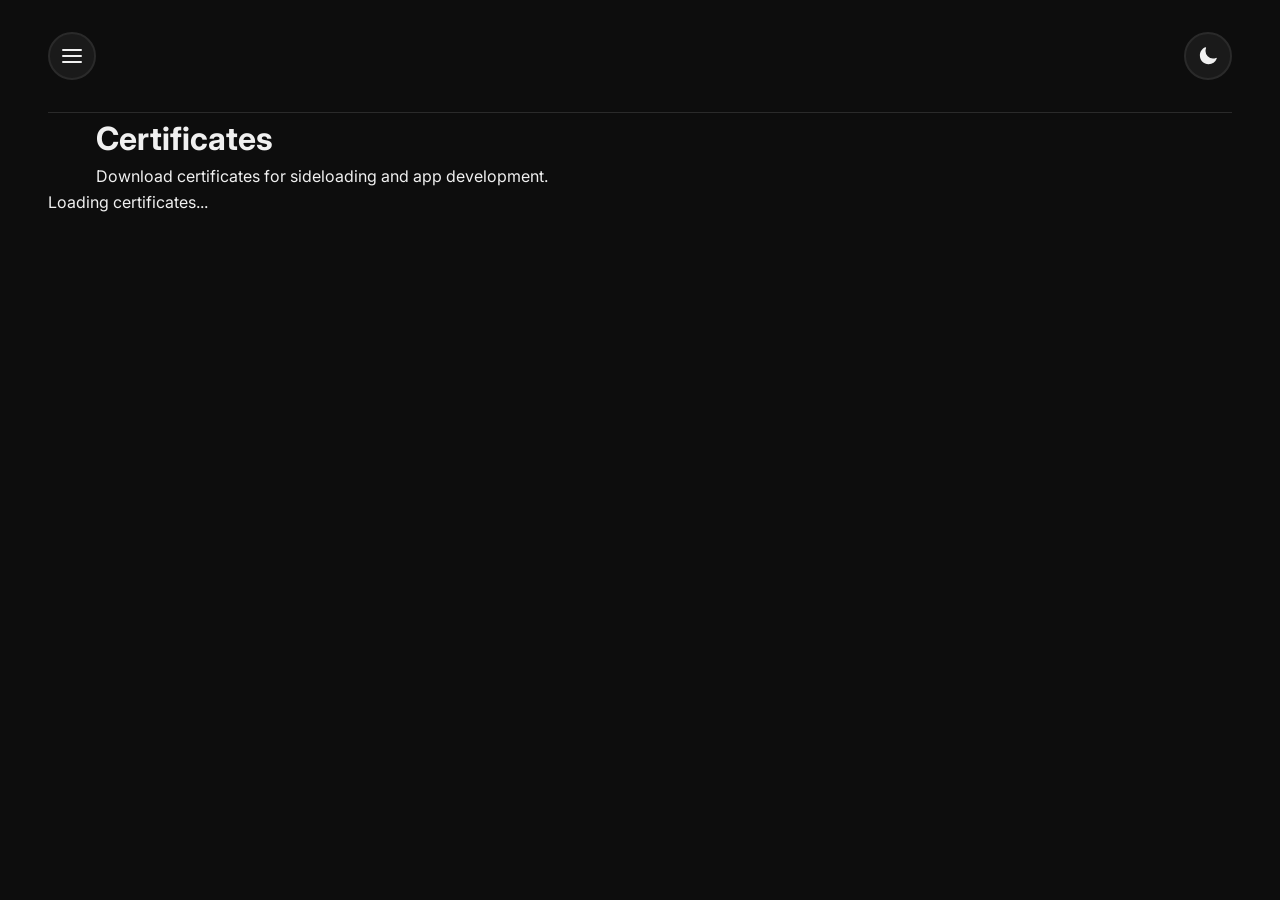
==== certs.html @ 65bc5893 "Create certs.html" ====
<!DOCTYPE html>
<html lang="en">
<head>
    <meta charset="UTF-8">
    <meta name="viewport" content="width=device-width, initial-scale=1.0">
    <meta property="og:site_name" content="SideLoading.org">
    <meta name="theme-color" content="#a68c41">
    <meta property="og:title" content="Certificates">
    <meta property="og:description" content="Download certificates for sideloading..." />
    <meta property="og:image" content="https://sideloadingdotorg.github.io/Site/images/logo.png">
    <meta property="og:image:width" content="1100">
    <meta property="og:image:height" content="1200">
    <meta property="og:image:type" content="image/png">
    <meta property="og:image:alt" content="Logo">
    <title>Certificates</title>
    <link rel="preconnect" href="https://fonts.googleapis.com">
    <link rel="preconnect" href="https://fonts.gstatic.com" crossorigin>
    <link href="https://fonts.googleapis.com/css2?family=Inter:wght@300;400;500;600;700&display=swap" rel="stylesheet">
    <link rel="stylesheet" href="css/general.css">
    <link rel="stylesheet" href="css/certs.css">
</head>
<body>
    <div class="container">
        <header class="header">
            <div class="header-left">
                <button class="hamburger-menu" id="hamburgerMenu" aria-label="Open navigation menu">
                    <div class="hamburger-line"></div>
                    <div class="hamburger-line"></div>
                    <div class="hamburger-line"></div>
                </button>
            </div>
            <div class="header-right">
                <button class="theme-toggle" id="themeToggle" aria-label="Toggle dark mode">
                    <svg class="sun-icon" viewBox="0 0 24 24"><path d="M12 2.25a.75.75 0 01.75.75v2.25a.75.75 0 01-1.5 0V3a.75.75 0 01.75-.75zM7.5 12a4.5 4.5 0 119 0 4.5 4.5 0 01-9 0zM18.894 6.166a.75.75 0 00-1.06-1.06l-1.591 1.59a.75.75 0 101.06 1.061l1.591-1.59zM21.75 12a.75.75 0 01-.75.75h-2.25a.75.75 0 010-1.5H21a.75.75 0 01.75.75zM17.834 18.894a.75.75 0 001.06-1.06l-1.59-1.591a.75.75 0 10-1.061 1.06l1.59 1.591zM12 18a.75.75 0 01.75.75V21a.75.75 0 01-1.5 0v-2.25A.75.75 0 0112 18zM7.758 17.303a.75.75 0 00-1.061-1.06l-1.591 1.59a.75.75 0 001.06 1.061l1.591-1.59zM6 12a.75.75 0 01-.75.75H3a.75.75 0 010-1.5h2.25A.75.75 0 016 12zM6.697 7.757a.75.75 0 001.06-1.06l-1.59-1.591a.75.75 0 00-1.061 1.06l1.59 1.591z"/></svg>
                    <svg class="moon-icon" style="display: none;" viewBox="0 0 24 24"><path d="M9.528 1.718a.75.75 0 01.162.819A8.97 8.97 0 009 6a9 9 0 009 9 8.97 8.97 0 003.463-.69.75.75 0 01.981.98 10.503 10.503 0 01-9.694 6.46c-5.799 0-10.5-4.701-10.5-10.5 0-4.368 2.667-8.112 6.46-9.694a.75.75 0 01.818.162z"/></svg>
                </button>
            </div>
        </header>

        <div class="sidebar" id="sidebar">
            <div class="sidebar-header">
                <h2 class="sidebar-title">Navigation</h2>
                <button class="sidebar-close" id="sidebarClose" aria-label="Close navigation"><svg viewBox="0 0 24 24"><path d="M6.225 4.811a1 1 0 00-1.414 1.414L10.586 12 4.81 17.775a1 1 0 101.414 1.414L12 13.414l5.775 5.775a1 1 0 001.414-1.414L13.414 12l5.775-5.775a1 1 0 00-1.414-1.414L12 10.586 6.225 4.81z"/></svg></button>
            </div>
            <div class="sidebar-content">
                <nav>
                    <ul class="sidebar-nav">
                        <li class="sidebar-nav-item"><a href="index.html" class="sidebar-nav-link">Home</a></li>
                        <li class="sidebar-nav-item"><a href="signer.html" class="sidebar-nav-link">Signer</a></li>
                        <li class="sidebar-nav-item"><a href="othersources.html" class="sidebar-nav-link">Other Sources</a></li>
                        <li class="sidebar-nav-item"><a href="downloads.html" class="sidebar-nav-link active">Downloads</a></li>
                    </ul>
                </nav>
            </div>
        </div>
        <div class="sidebar-overlay" id="sidebarOverlay"></div>

        <main class="main-content">
            <div class="container">
                <h1 class="page-title">Certificates</h1>
                <p class="page-description">Download certificates for sideloading and app development.</p>
            </div>

            <div class="certs-grid" id="certsGrid">
                <div class="loading-container">
                    <div class="loading-spinner"></div>
                    <p>Loading certificates...</p>
                </div>
            </div>
        </main>
    </div>
    <script src="js/general.js"></script>
    <script src="js/certs.js"></script>
</body>
</html>
---- css/general.css ----
:root {
    --primary-color: #FFFFFF;
    --primary-hover: #cccccc;
    --bg-primary: #0D0D0D;
    --bg-secondary: #1a1a1a;
    --text-primary: #f0f0f0;
    --text-secondary: #a0a0a0;
    --border-color: #2a2a2a;
    --shadow: 0 4px 10px rgba(0, 0, 0, 0.2);
    --sidebar-width: 300px;
    --blur-amount: 8px;
}

[data-theme="light"] {
    --primary-color: #0D0D0D;
    --primary-hover: #333333;
    --bg-primary: #ffffff;
    --bg-secondary: #f5f5f5;
    --text-primary: #1a1a1a;
    --text-secondary: #555555;
    --border-color: #e0e0e0;
    --shadow: 0 4px 6px -1px rgba(0, 0, 0, 0.1), 0 2px 4px -1px rgba(0, 0, 0, 0.06);
}

* {
    margin: 0;
    padding: 0;
    box-sizing: border-box;
}

body {
    font-family: 'Inter', -apple-system, BlinkMacSystemFont, 'Segoe UI', Roboto, sans-serif;
    background-color: var(--bg-primary);
    color: var(--text-primary);
    transition: background-color 0.3s ease, color 0.3s ease;
    line-height: 1.6;
    overflow-x: hidden;
}

.container {
    max-width: 1400px;
    margin: 0 auto;
    padding: 0 2rem;
}

.header {
    display: flex;
    justify-content: space-between;
    align-items: center;
    padding: 2rem 0;
    border-bottom: 1px solid var(--border-color);
    position: relative;
    z-index: 1000;
    transition: filter 0.3s ease, transform 0.3s ease;
}

.header-left,
.header-right {
    display: flex;
    align-items: center;
    gap: 1rem;
}

.logo-container {
    display: flex;
    align-items: center;
    justify-content: center;
    height: 40px;
}

.logo {
    height: 100%;
    width: auto;
    transition: filter 0.3s ease;
}

[data-theme="light"] .logo {
    filter: invert(1);
}

.theme-toggle {
    background: none;
    border: 2px solid var(--border-color);
    border-radius: 50%;
    width: 48px;
    height: 48px;
    cursor: pointer;
    display: flex;
    align-items: center;
    justify-content: center;
    transition: all 0.3s ease;
    background-color: var(--bg-secondary);
}

.theme-toggle:hover {
    border-color: var(--primary-color);
    transform: scale(1.05);
}

.theme-toggle svg {
    width: 20px;
    height: 20px;
    fill: var(--text-primary);
    transition: transform 0.3s ease;
}

.theme-toggle:hover svg {
    transform: rotate(180deg);
}

.hamburger-menu {
    background: none;
    border: 2px solid var(--border-color);
    border-radius: 50%;
    width: 48px;
    height: 48px;
    cursor: pointer;
    display: flex;
    flex-direction: column;
    align-items: center;
    justify-content: center;
    transition: all 0.3s ease;
    background-color: var(--bg-secondary);
    gap: 4px;
    position: relative;
    z-index: 1001;
}

.hamburger-menu:hover {
    border-color: var(--primary-color);
    transform: scale(1.05);
}

.hamburger-menu.active {
    border-color: var(--primary-color);
}

.hamburger-line {
    width: 20px;
    height: 2px;
    background-color: var(--text-primary);
    border-radius: 1px;
    transition: all 0.3s ease;
}

.hamburger-menu.active .hamburger-line:nth-child(1) {
    transform: translateY(6px) rotate(45deg);
}

.hamburger-menu.active .hamburger-line:nth-child(2) {
    opacity: 0;
}

.hamburger-menu.active .hamburger-line:nth-child(3) {
    transform: translateY(-6px) rotate(-45deg);
}

.sidebar {
    position: fixed;
    top: 0;
    left: -100%;
    width: var(--sidebar-width);
    height: 100vh;
    background-color: var(--bg-primary);
    border-right: 1px solid var(--border-color);
    z-index: 3000;
    transition: left 0.3s ease;
    overflow-y: auto;
    box-shadow: 4px 0 20px rgba(0, 0, 0, 0.1);
}

.sidebar.active {
    left: 0;
}

.sidebar-header {
    padding: 2rem;
    border-bottom: 1px solid var(--border-color);
    display: flex;
    justify-content: space-between;
    align-items: center;
}

.sidebar-title {
    font-size: 1.5rem;
    font-weight: 600;
    color: var(--text-primary);
}

.sidebar-close {
    background: none;
    border: none;
    cursor: pointer;
    padding: 8px;
    border-radius: 8px;
    transition: background-color 0.3s ease;
}

.sidebar-close:hover {
    background-color: var(--bg-secondary);
}

.sidebar-close svg {
    width: 20px;
    height: 20px;
    fill: var(--text-primary);
}

.sidebar-content {
    padding: 2rem;
}

.sidebar-nav {
    list-style: none;
    margin-bottom: 2rem;
}

.sidebar-nav-item {
    margin-bottom: 0.5rem;
}

.sidebar-nav-link {
    display: block;
    padding: 1rem;
    color: var(--text-primary);
    text-decoration: none;
    border-radius: 12px;
    transition: all 0.3s ease;
    font-weight: 500;
}

.sidebar-nav-link:hover {
    background-color: var(--bg-secondary);
    color: var(--primary-color);
}

.sidebar-nav-link.active {
    background-color: var(--primary-color);
    color: var(--bg-primary);
}

.sidebar-overlay {
    position: fixed;
    top: 0;
    left: 0;
    width: 100%;
    height: 100%;
    background-color: rgba(0, 0, 0, 0.5);
    z-index: 2500;
    opacity: 0;
    visibility: hidden;
    transition: all 0.3s ease;
}

.sidebar-overlay.active {
    opacity: 1;
    visibility: visible;
}

.header.blurred,
.main-content.blurred {
    filter: blur(var(--blur-amount));
    transform: scale(0.98);
    pointer-events: none;
    user-select: none;
}

@media (max-width: 768px) {
    .container {
        padding: 0 1rem;
    }
    
    .header {
        padding: 1rem 0;
    }
    
    :root {
        --sidebar-width: 280px;
    }
}

@media (min-width: 1200px) {
    .container {
        padding: 0 3rem;
    }
}
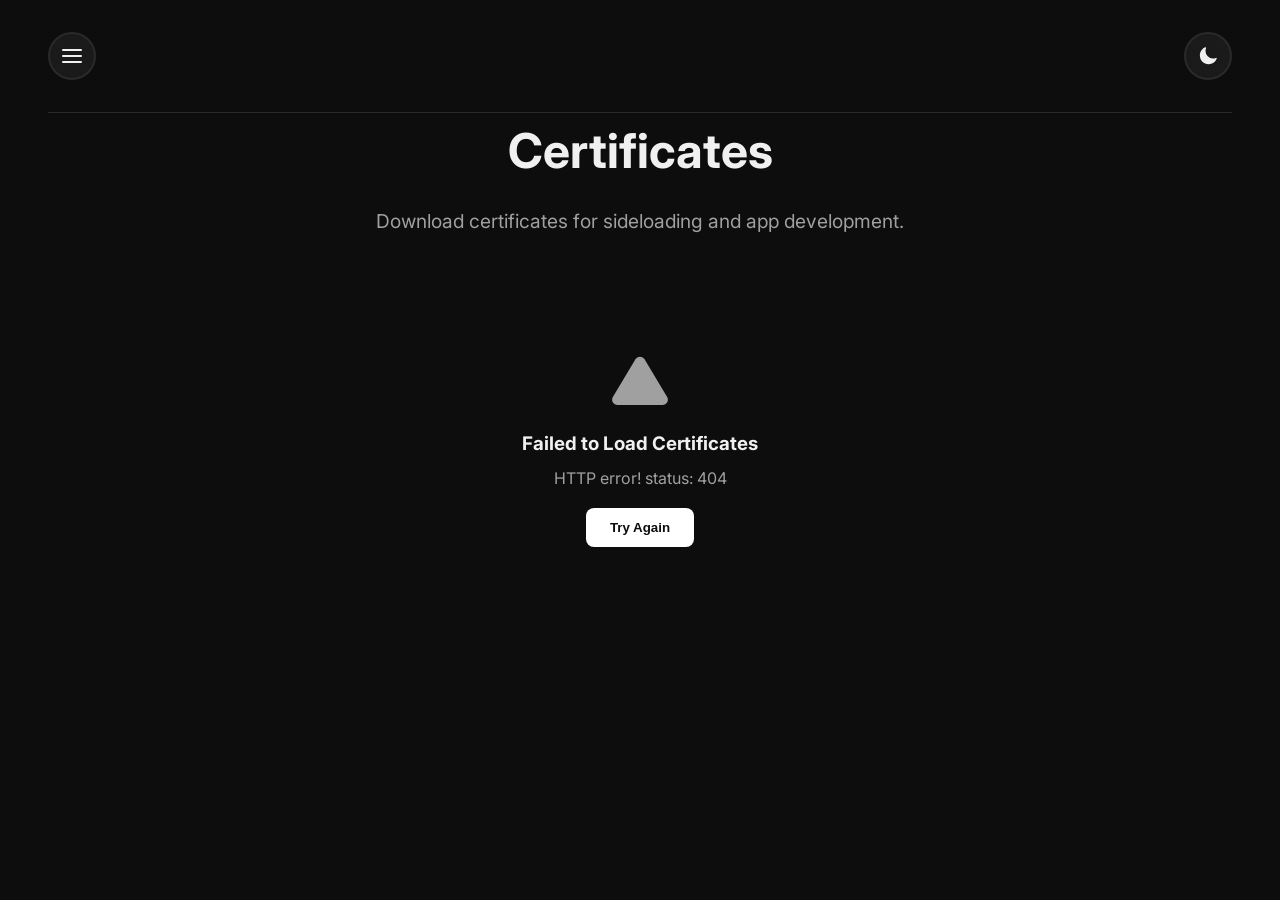
==== commit 912ecb77: "Update certs.html" ====
--- a/certs.html
+++ b/certs.html
@@ -47,7 +47,6 @@
                     <ul class="sidebar-nav">
                         <li class="sidebar-nav-item"><a href="index.html" class="sidebar-nav-link">Home</a></li>
                         <li class="sidebar-nav-item"><a href="signer.html" class="sidebar-nav-link">Signer</a></li>
-                        <li class="sidebar-nav-item"><a href="othersources.html" class="sidebar-nav-link">Other Sources</a></li>
                         <li class="sidebar-nav-item"><a href="downloads.html" class="sidebar-nav-link active">Downloads</a></li>
                     </ul>
                 </nav>
--- a/css/certs.css
+++ b/css/certs.css
@@ -0,0 +1,369 @@
+.page-title {
+    font-size: 2.5rem;
+    font-weight: 700;
+    color: var(--text-primary);
+    margin-bottom: 1rem;
+    text-align: center;
+}
+
+.page-description {
+    font-size: 1.1rem;
+    color: var(--text-secondary);
+    text-align: center;
+    margin-bottom: 3rem;
+    max-width: 600px;
+    margin-left: auto;
+    margin-right: auto;
+}
+
+.certs-grid {
+    display: grid;
+    grid-template-columns: repeat(auto-fill, minmax(350px, 1fr));
+    gap: 2rem;
+    max-width: 1400px;
+    margin: 0 auto;
+}
+
+.cert-container {
+    background: var(--bg-secondary);
+    border: 1px solid var(--border-color);
+    border-radius: 16px;
+    padding: 2rem;
+    transition: all 0.3s ease;
+    box-shadow: var(--shadow);
+    cursor: pointer;
+    position: relative;
+    overflow: hidden;
+}
+
+.cert-container:hover {
+    transform: translateY(-4px);
+    box-shadow: 0 12px 32px rgba(0, 0, 0, 0.2);
+    border-color: var(--primary-color);
+}
+
+.cert-container::before {
+    content: '';
+    position: absolute;
+    top: 0;
+    left: 0;
+    right: 0;
+    height: 4px;
+    background: linear-gradient(90deg, var(--primary-color), var(--primary-hover));
+    transform: scaleX(0);
+    transition: transform 0.3s ease;
+}
+
+.cert-container:hover::before {
+    transform: scaleX(1);
+}
+
+.cert-header {
+    display: flex;
+    align-items: center;
+    gap: 1rem;
+    margin-bottom: 1.5rem;
+}
+
+.cert-icon {
+    width: 60px;
+    height: 60px;
+    background: var(--primary-color);
+    border-radius: 12px;
+    display: flex;
+    align-items: center;
+    justify-content: center;
+    flex-shrink: 0;
+    overflow: hidden;
+}
+
+.cert-icon img {
+    width: 40px;
+    height: 40px;
+    object-fit: cover;
+    border-radius: 8px;
+}
+
+.cert-icon svg {
+    width: 32px;
+    height: 32px;
+    fill: var(--bg-primary);
+}
+
+.cert-info {
+    flex: 1;
+}
+
+.cert-name {
+    font-size: 1.25rem;
+    font-weight: 600;
+    color: var(--text-primary);
+    margin: 0 0 0.5rem 0;
+    line-height: 1.3;
+}
+
+.cert-description {
+    font-size: 0.9rem;
+    color: var(--text-secondary);
+    margin: 0;
+    line-height: 1.4;
+}
+
+.cert-details {
+    display: flex;
+    gap: 1rem;
+    margin-bottom: 1.5rem;
+    flex-wrap: wrap;
+}
+
+.cert-detail {
+    display: flex;
+    align-items: center;
+    gap: 0.5rem;
+    font-size: 0.85rem;
+    color: var(--text-secondary);
+}
+
+.cert-detail svg {
+    width: 16px;
+    height: 16px;
+    fill: currentColor;
+}
+
+.cert-type {
+    background: var(--primary-color);
+    color: var(--bg-primary);
+    padding: 0.25rem 0.75rem;
+    border-radius: 20px;
+    font-size: 0.75rem;
+    font-weight: 600;
+    text-transform: uppercase;
+    letter-spacing: 0.5px;
+}
+
+.cert-validity {
+    background: var(--bg-primary);
+    color: var(--text-primary);
+    padding: 0.25rem 0.75rem;
+    border-radius: 20px;
+    font-size: 0.75rem;
+    font-weight: 500;
+    border: 1px solid var(--border-color);
+}
+
+.cert-download-btn {
+    width: 100%;
+    display: flex;
+    align-items: center;
+    justify-content: center;
+    gap: 0.5rem;
+    padding: 1rem;
+    background: var(--primary-color);
+    color: var(--bg-primary);
+    border: none;
+    border-radius: 12px;
+    font-weight: 600;
+    font-size: 0.95rem;
+    cursor: pointer;
+    transition: all 0.3s ease;
+    text-decoration: none;
+}
+
+.cert-download-btn:hover {
+    background: var(--primary-hover);
+    transform: translateY(-1px);
+    box-shadow: 0 4px 12px rgba(0, 0, 0, 0.2);
+}
+
+.cert-download-btn svg {
+    width: 18px;
+    height: 18px;
+    stroke: currentColor;
+    stroke-width: 2;
+    fill: none;
+}
+
+.loading-container {
+    display: flex;
+    flex-direction: column;
+    align-items: center;
+    justify-content: center;
+    padding: 4rem 2rem;
+    grid-column: 1 / -1;
+}
+
+.loading-spinner {
+    width: 40px;
+    height: 40px;
+    border: 3px solid var(--border-color);
+    border-top: 3px solid var(--primary-color);
+    border-radius: 50%;
+    animation: spin 1s linear infinite;
+    margin-bottom: 1rem;
+}
+
+.loading-container p {
+    color: var(--text-secondary);
+    font-size: 1rem;
+}
+
+@keyframes spin {
+    0% { transform: rotate(0deg); }
+    100% { transform: rotate(360deg); }
+}
+
+.error-container {
+    display: flex;
+    flex-direction: column;
+    align-items: center;
+    justify-content: center;
+    padding: 4rem 2rem;
+    grid-column: 1 / -1;
+    text-align: center;
+}
+
+.error-container svg {
+    width: 64px;
+    height: 64px;
+    fill: var(--text-secondary);
+    margin-bottom: 1rem;
+}
+
+.error-container h3 {
+    color: var(--text-primary);
+    margin-bottom: 0.5rem;
+}
+
+.error-container p {
+    color: var(--text-secondary);
+    margin-bottom: 1rem;
+}
+
+.retry-btn {
+    background: var(--primary-color);
+    color: var(--bg-primary);
+    border: none;
+    padding: 0.75rem 1.5rem;
+    border-radius: 8px;
+    font-weight: 600;
+    cursor: pointer;
+    transition: all 0.3s ease;
+}
+
+.retry-btn:hover {
+    background: var(--primary-hover);
+}
+
+@media (min-width: 1200px) {
+    .certs-grid {
+        grid-template-columns: repeat(auto-fill, minmax(400px, 1fr));
+        gap: 2.5rem;
+    }
+    
+    .page-title {
+        font-size: 3rem;
+    }
+    
+    .page-description {
+        font-size: 1.2rem;
+    }
+}
+
+@media (min-width: 768px) and (max-width: 1199px) {
+    .certs-grid {
+        grid-template-columns: repeat(auto-fill, minmax(320px, 1fr));
+        gap: 2rem;
+    }
+    
+    .page-title {
+        font-size: 2.75rem;
+    }
+}
+
+@media (max-width: 767px) {
+    .certs-grid {
+        grid-template-columns: 1fr;
+        gap: 1.5rem;
+        padding: 0 1rem;
+    }
+    
+    .cert-container {
+        padding: 1.5rem;
+        border-radius: 12px;
+    }
+    
+    .cert-header {
+        flex-direction: column;
+        text-align: center;
+        gap: 1rem;
+    }
+    
+    .cert-icon {
+        width: 50px;
+        height: 50px;
+    }
+    
+    .cert-icon img,
+    .cert-icon svg {
+        width: 28px;
+        height: 28px;
+    }
+    
+    .cert-name {
+        font-size: 1.1rem;
+    }
+    
+    .cert-details {
+        justify-content: center;
+    }
+    
+    .page-title {
+        font-size: 2rem;
+    }
+    
+    .page-description {
+        font-size: 1rem;
+        margin-bottom: 2rem;
+    }
+}
+
+@media (max-width: 480px) {
+    .cert-container {
+        padding: 1.25rem;
+    }
+    
+    .cert-download-btn {
+        padding: 0.875rem;
+        font-size: 0.9rem;
+    }
+    
+    .page-title {
+        font-size: 1.75rem;
+    }
+}
+
+[data-theme="dark"] .cert-container {
+    background: var(--bg-secondary);
+    border-color: var(--border-color);
+}
+
+[data-theme="light"] .cert-container {
+    background: var(--bg-secondary);
+    border-color: var(--border-color);
+    box-shadow: 0 2px 8px rgba(0, 0, 0, 0.05);
+}
+
+.cert-container:focus,
+.cert-download-btn:focus {
+    outline: 2px solid var(--primary-color);
+    outline-offset: 2px;
+}
+
+.cert-download-btn.loading {
+    opacity: 0.7;
+    pointer-events: none;
+}
+
+.cert-download-btn.loading svg {
+    animation: spin 1s linear infinite;
+} 
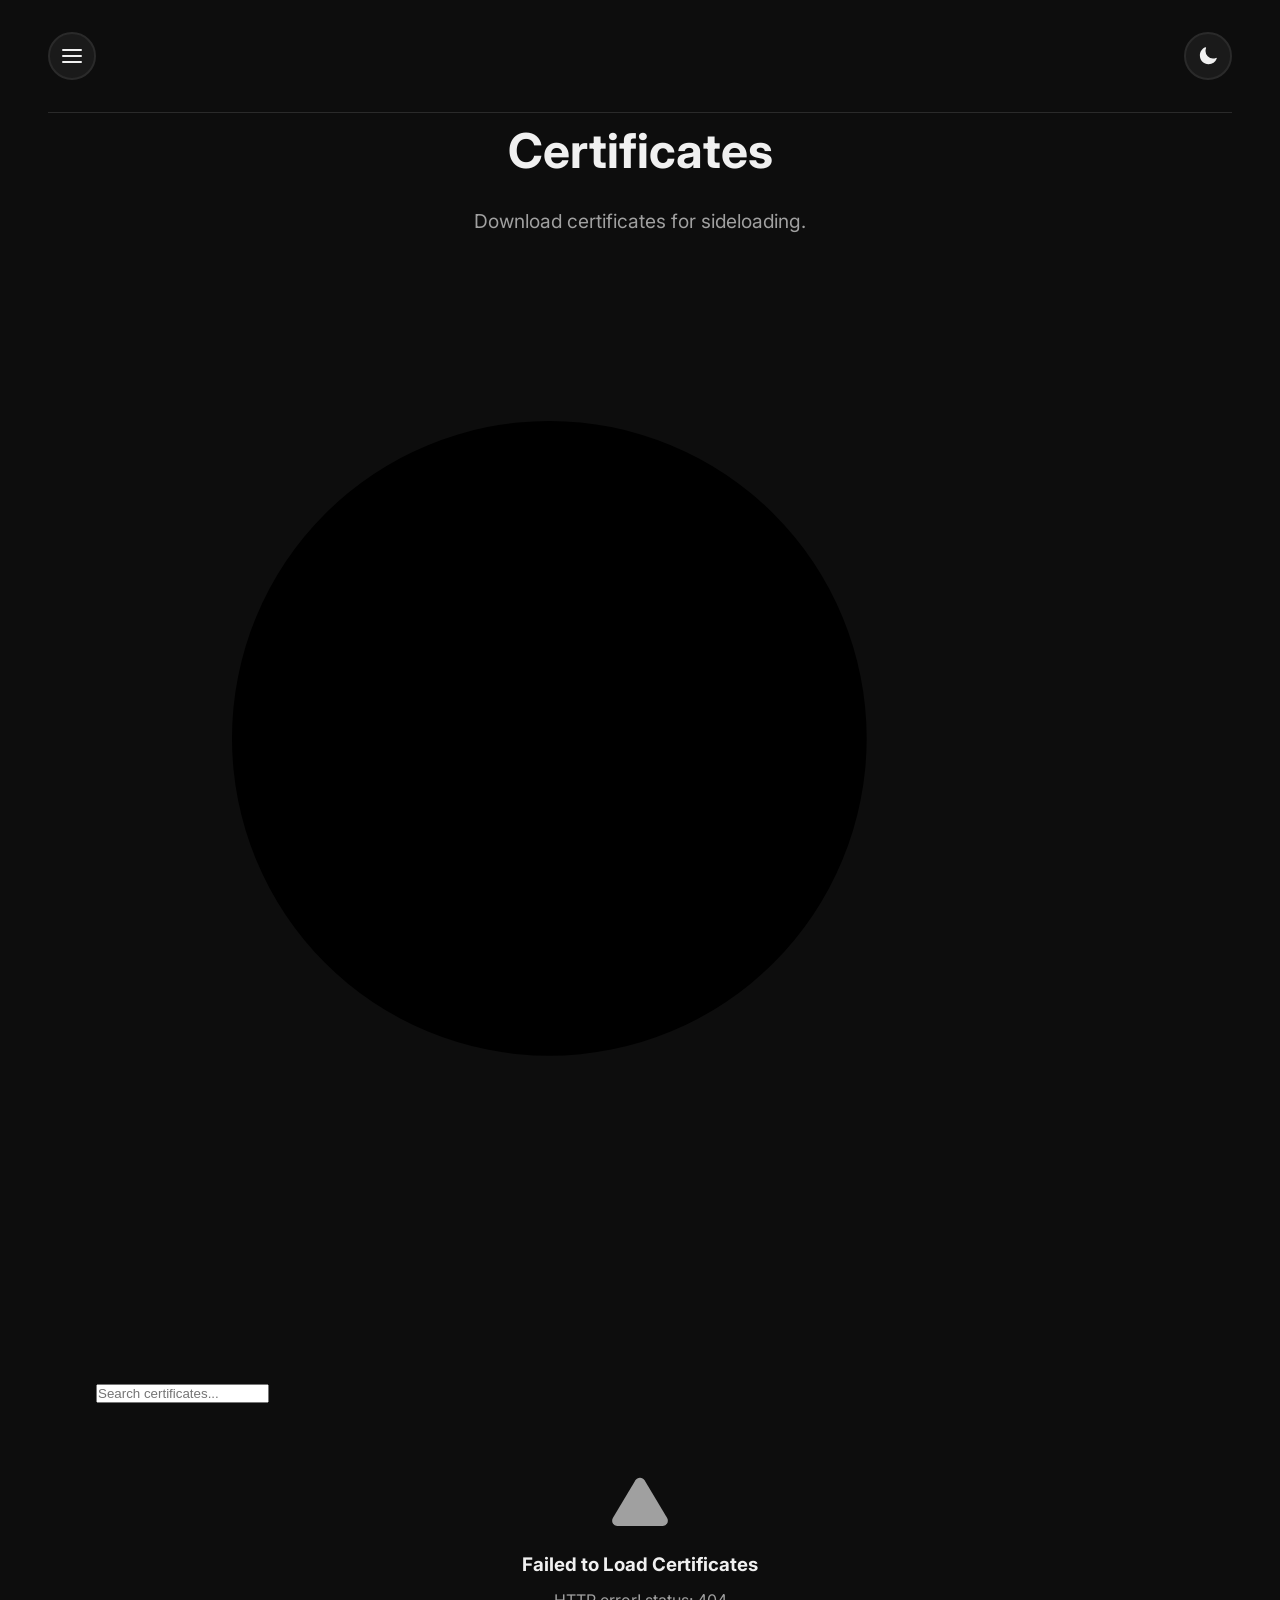
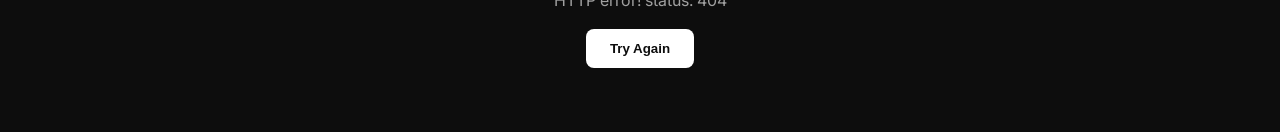
==== commit 6e3c4ace: "Update certs.html" ====
--- a/certs.html
+++ b/certs.html
@@ -47,6 +47,7 @@
                     <ul class="sidebar-nav">
                         <li class="sidebar-nav-item"><a href="index.html" class="sidebar-nav-link">Home</a></li>
                         <li class="sidebar-nav-item"><a href="signer.html" class="sidebar-nav-link">Signer</a></li>
+                        <li class="sidebar-nav-item"><a href="othersources.html" class="sidebar-nav-link">Other Sources</a></li>
                         <li class="sidebar-nav-item"><a href="downloads.html" class="sidebar-nav-link active">Downloads</a></li>
                     </ul>
                 </nav>
@@ -57,7 +58,24 @@
         <main class="main-content">
             <div class="container">
                 <h1 class="page-title">Certificates</h1>
-                <p class="page-description">Download certificates for sideloading and app development.</p>
+                <p class="page-description">Download certificates for sideloading.</p>
+                
+                <div class="search-container">
+                    <div class="search-wrapper">
+                        <svg class="search-icon" viewBox="0 0 24 24">
+                            <path d="M21 21l-6-6m2-5a7 7 0 11-14 0 7 7 0 0114 0z"/>
+                        </svg>
+                        <input type="text" id="searchInput" class="search-input" placeholder="Search certificates..." aria-label="Search certificates">
+                        <button id="clearSearch" class="clear-search-btn" aria-label="Clear search" style="display: none;">
+                            <svg viewBox="0 0 24 24">
+                                <path d="M6.225 4.811a1 1 0 00-1.414 1.414L10.586 12 4.81 17.775a1 1 0 101.414 1.414L12 13.414l5.775 5.775a1 1 0 001.414-1.414L13.414 12l5.775-5.775a1 1 0 00-1.414-1.414L12 10.586 6.225 4.81z"/>
+                            </svg>
+                        </button>
+                    </div>
+                    <div class="search-results-info" id="searchResultsInfo" style="display: none;">
+                        <span id="resultsCount">0</span> certificates found
+                    </div>
+                </div>
             </div>
 
             <div class="certs-grid" id="certsGrid">
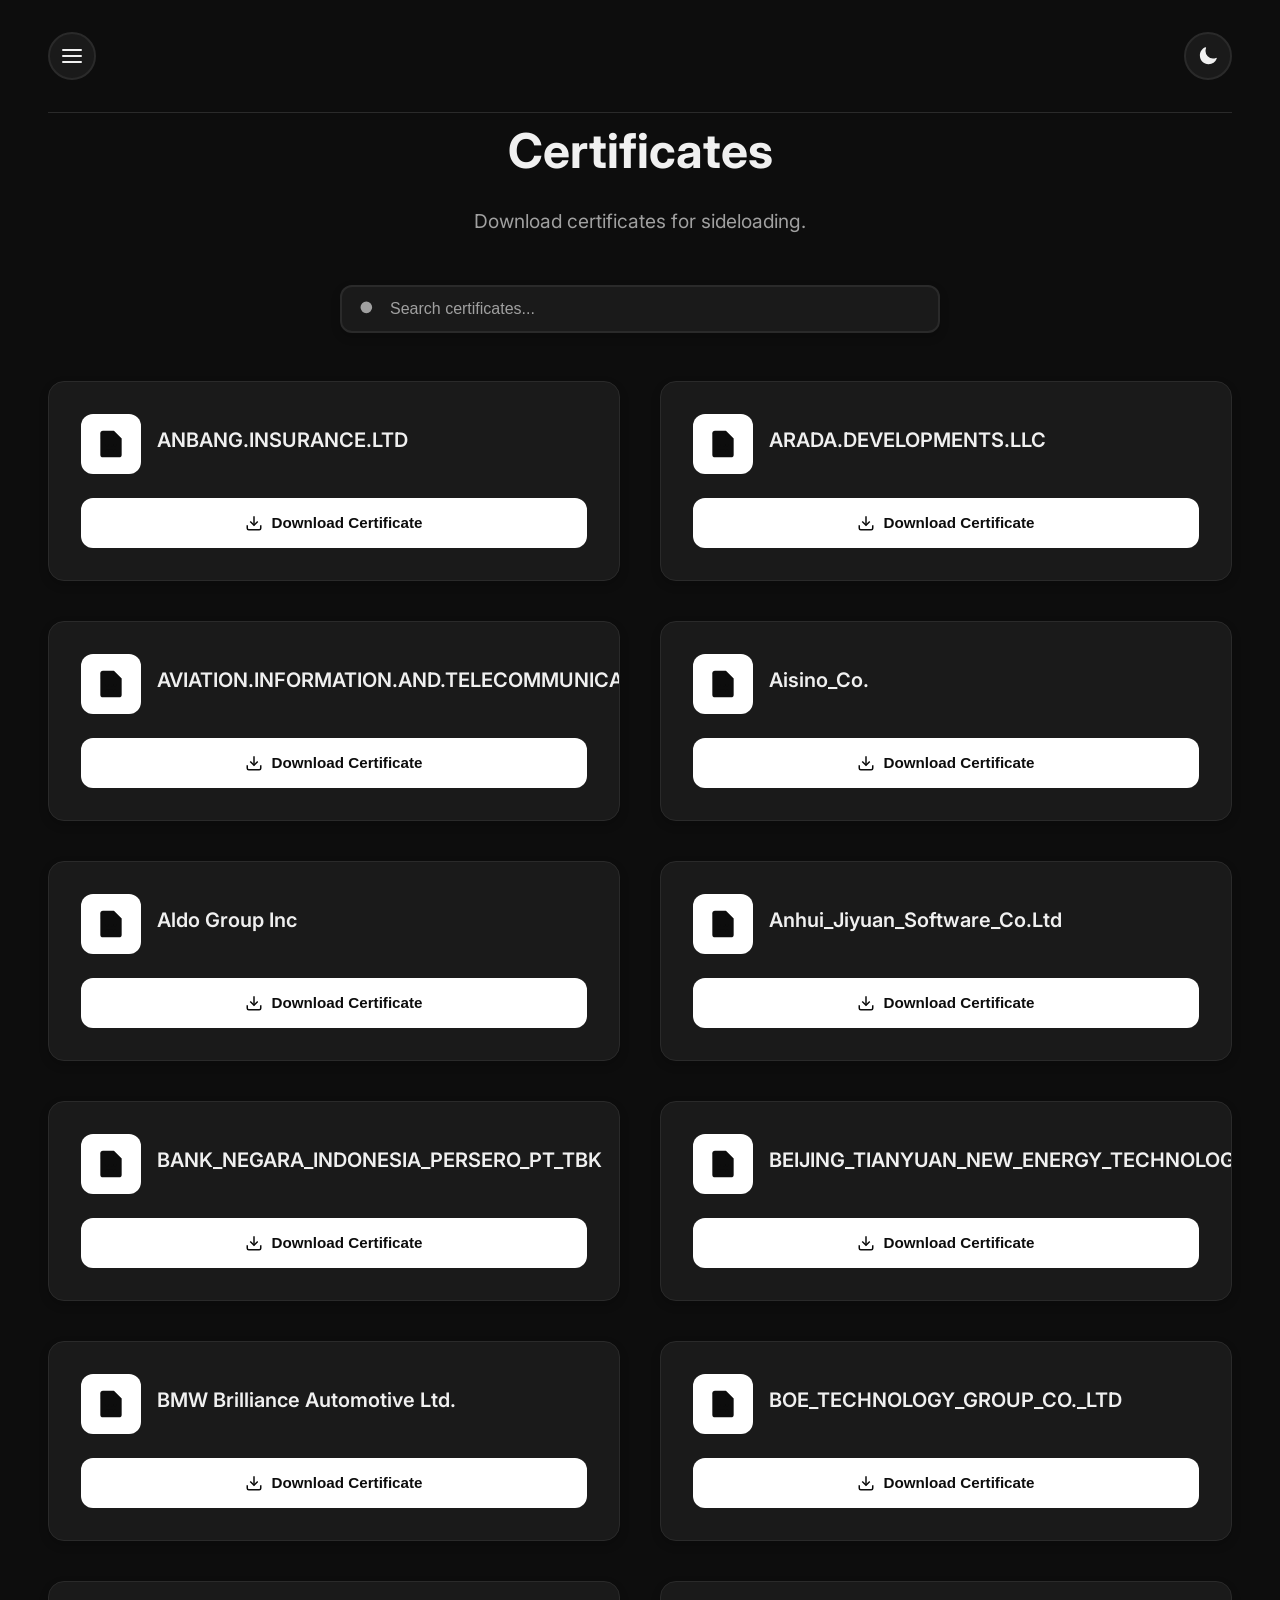
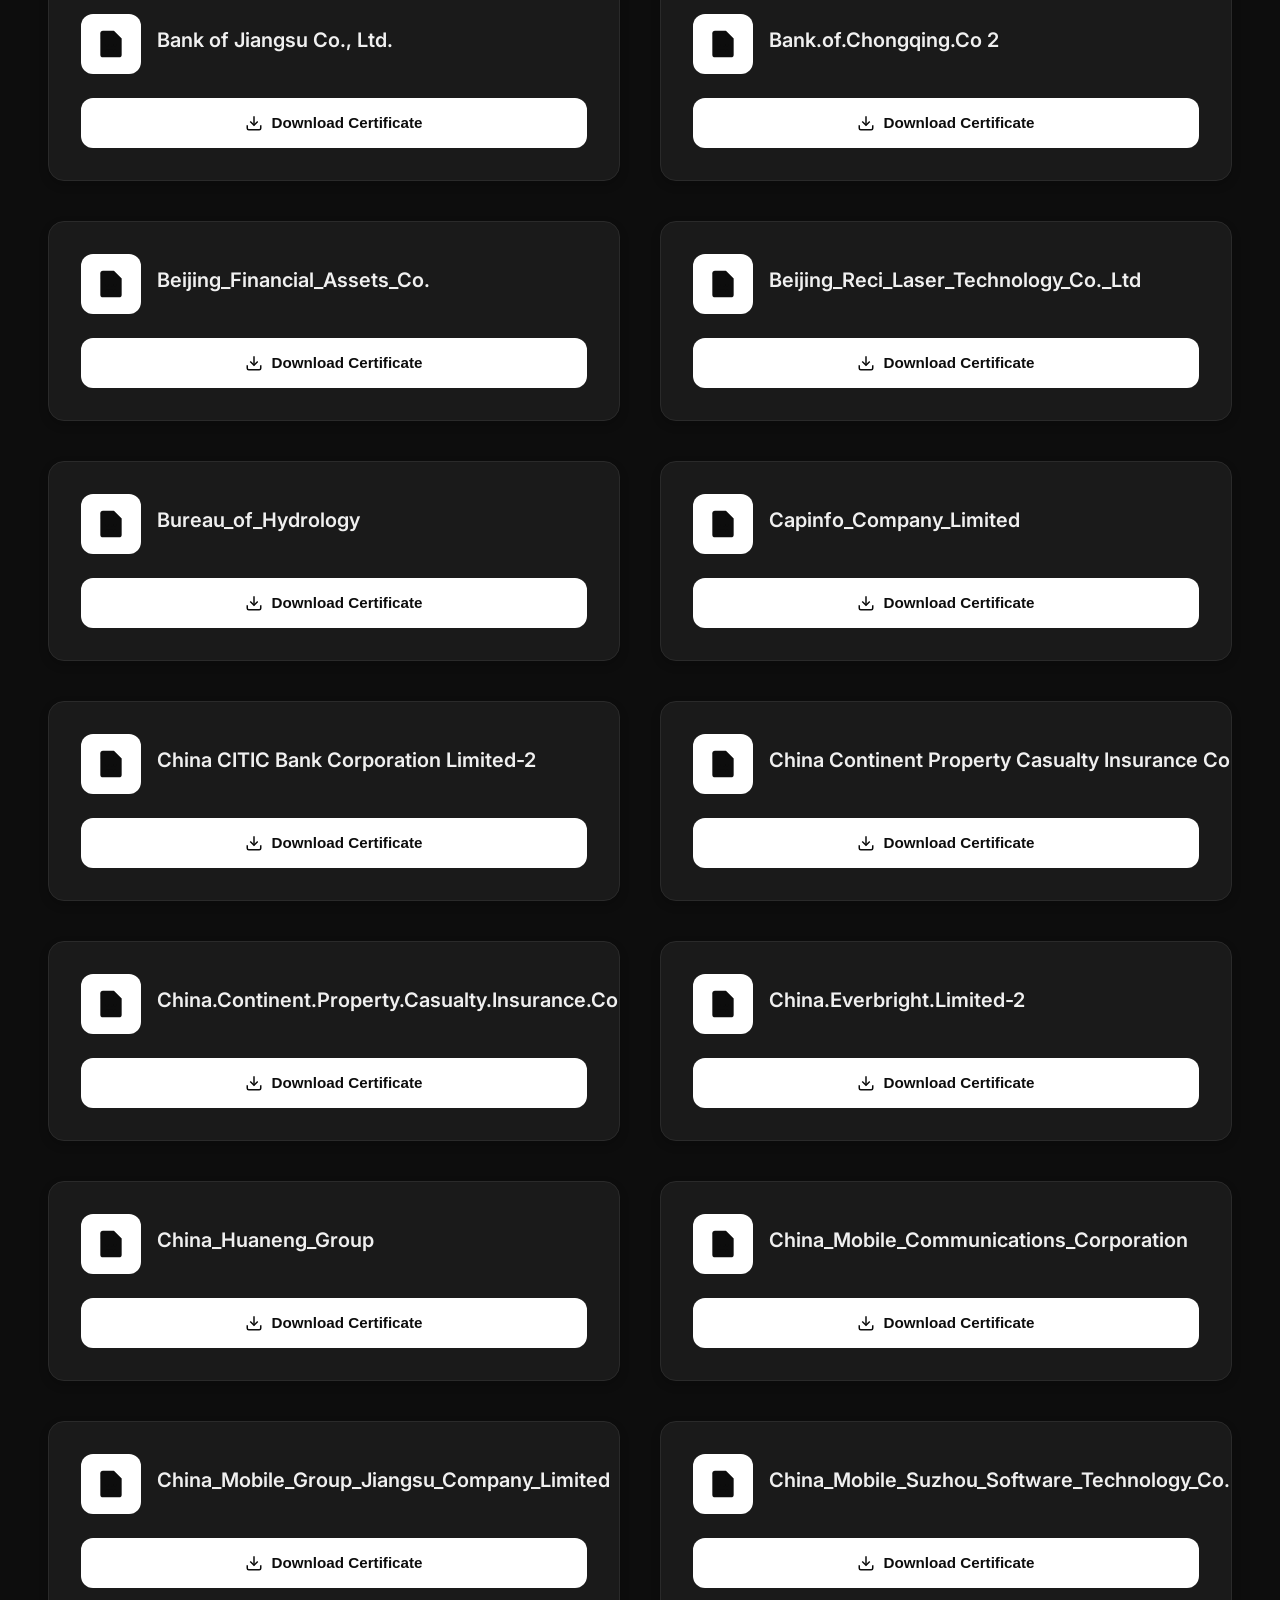
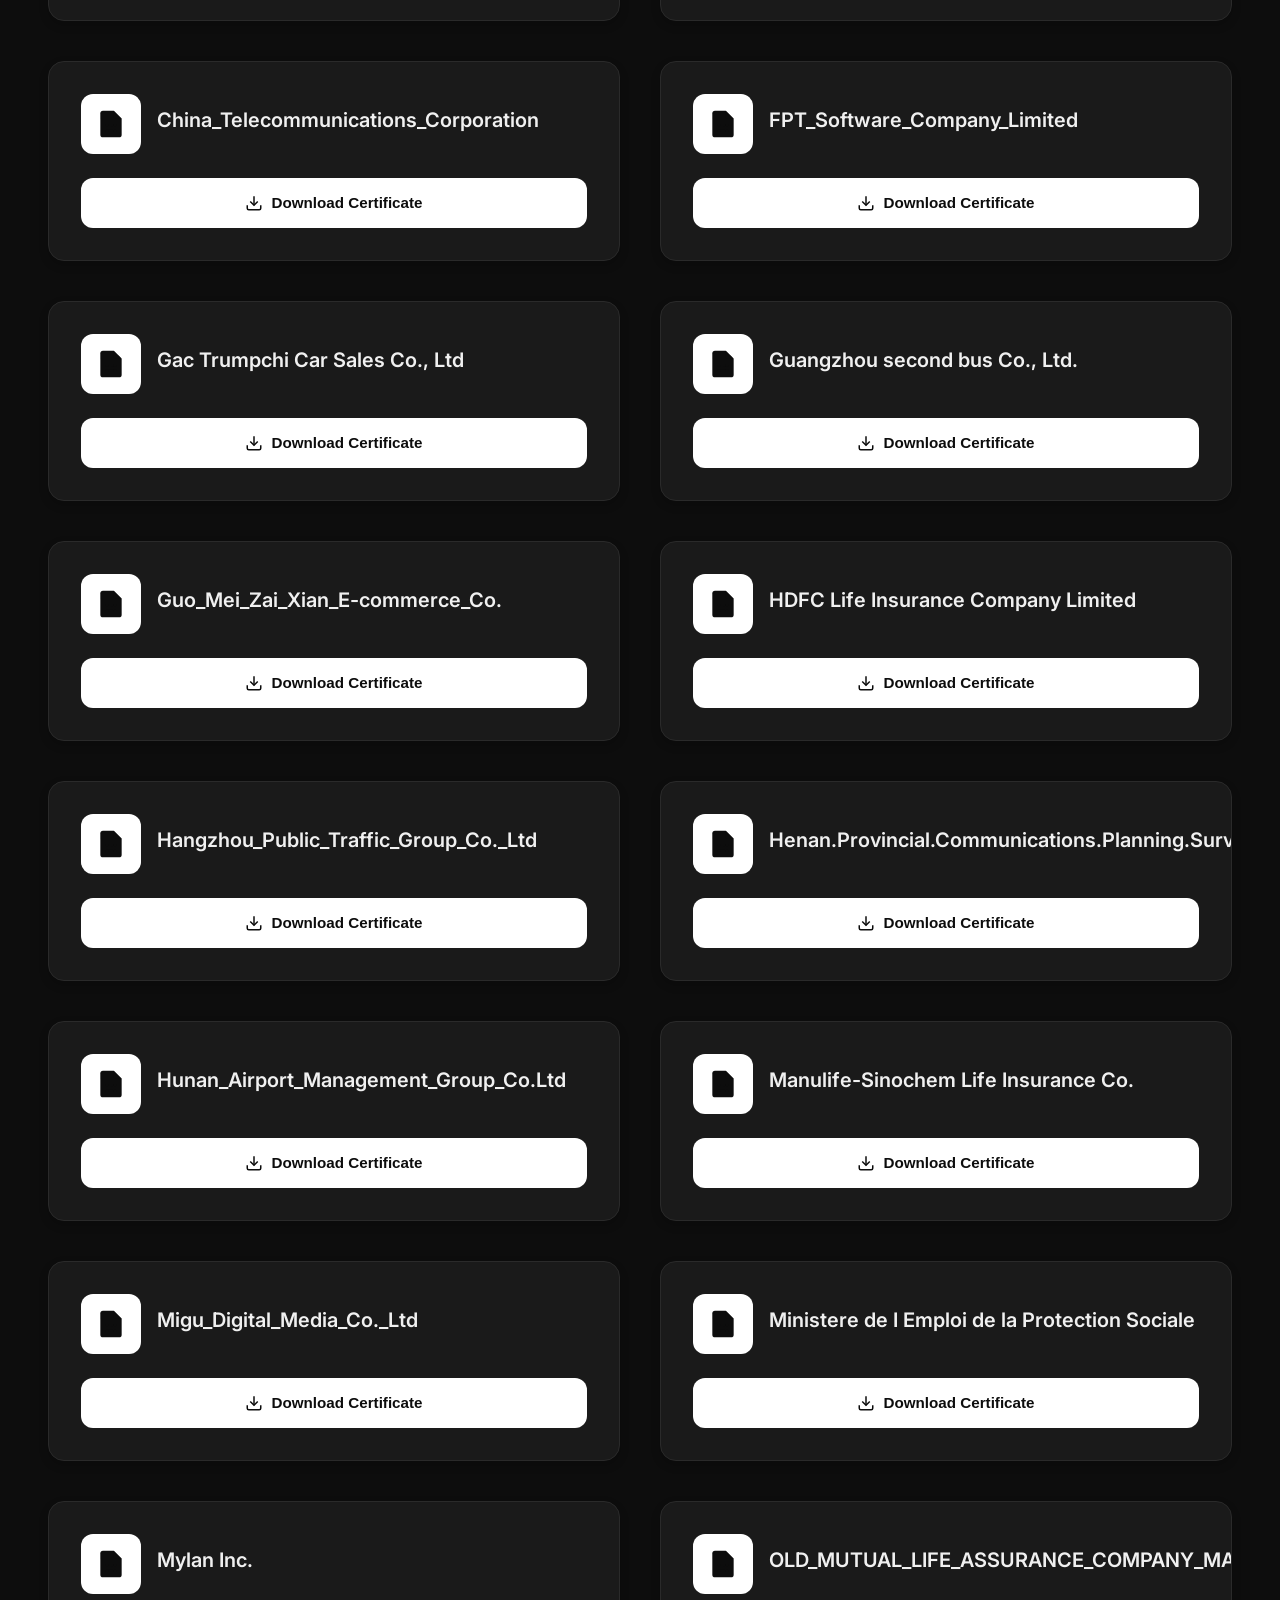
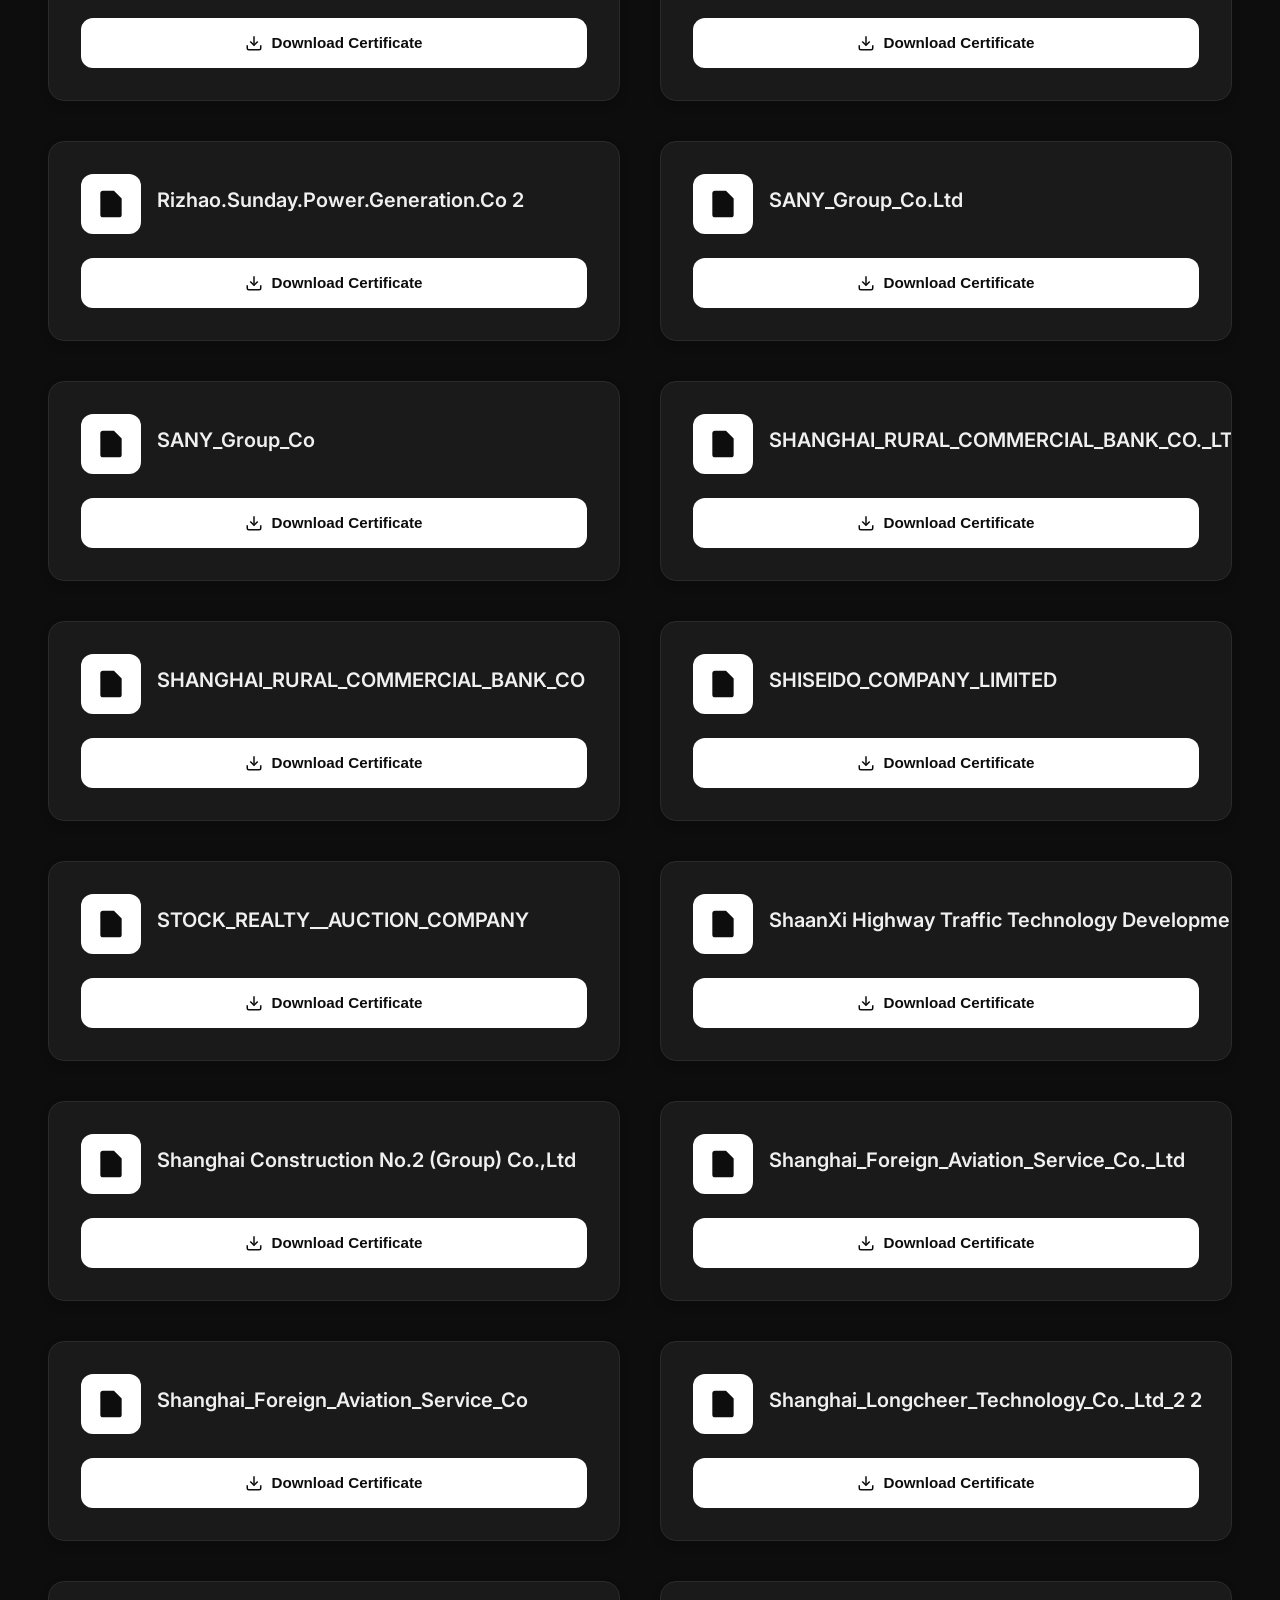
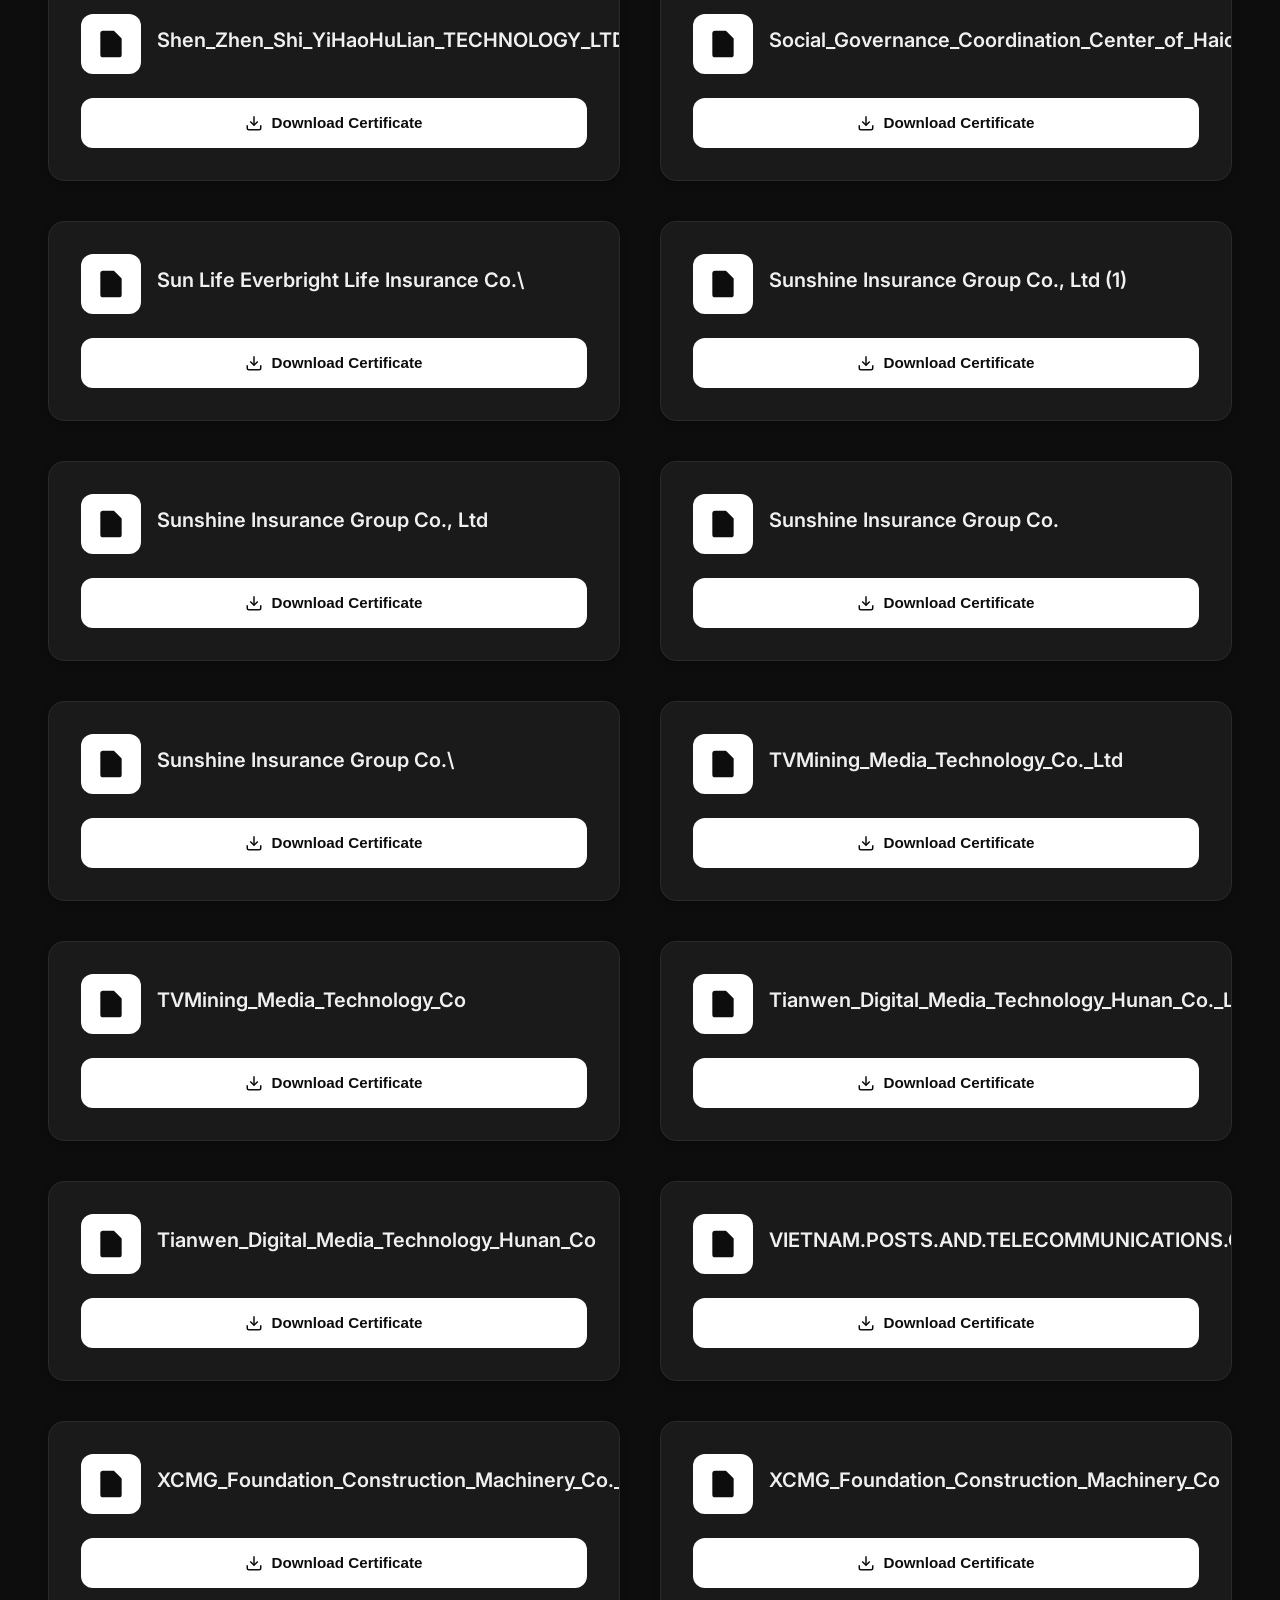
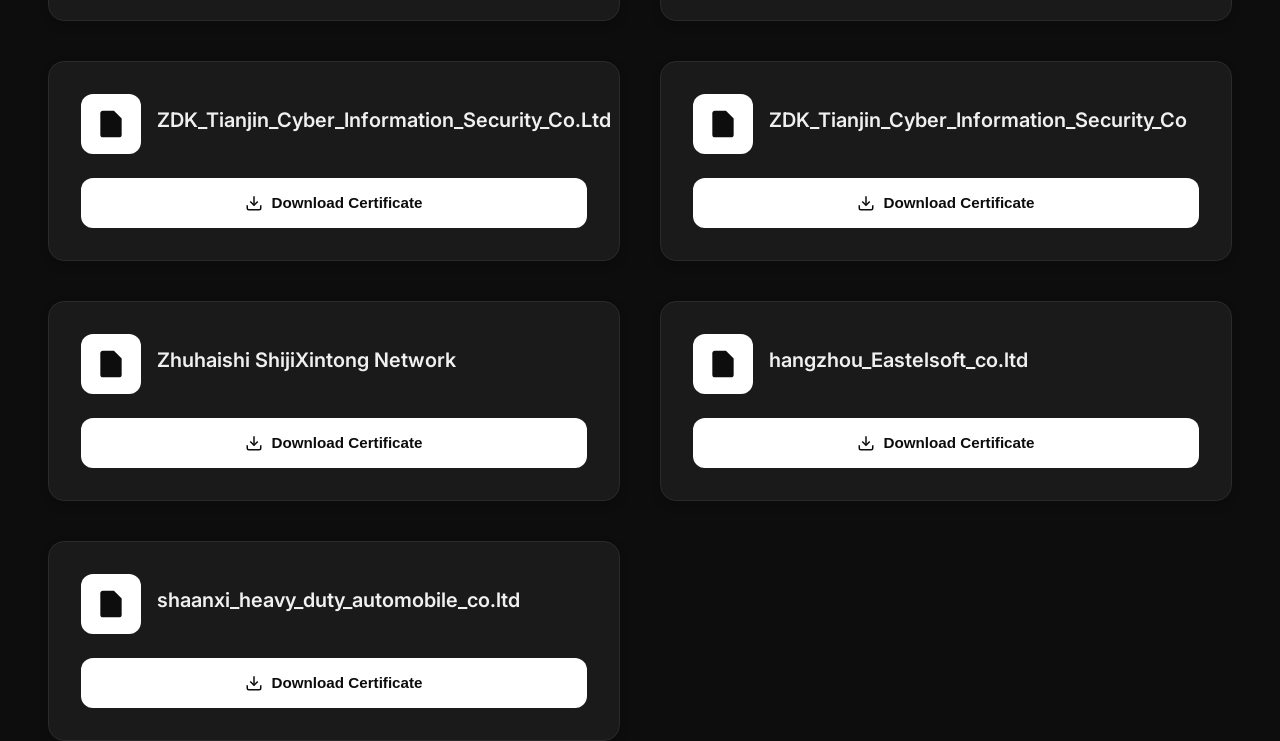
==== commit f5e9b6b2: "Update certs.html" ====
--- a/certs.html
+++ b/certs.html
@@ -45,10 +45,10 @@
             <div class="sidebar-content">
                 <nav>
                     <ul class="sidebar-nav">
-                        <li class="sidebar-nav-item"><a href="index.html" class="sidebar-nav-link">Home</a></li>
-                        <li class="sidebar-nav-item"><a href="signer.html" class="sidebar-nav-link">Signer</a></li>
-                        <li class="sidebar-nav-item"><a href="othersources.html" class="sidebar-nav-link">Other Sources</a></li>
-                        <li class="sidebar-nav-item"><a href="downloads.html" class="sidebar-nav-link active">Downloads</a></li>
+                        <li class="sidebar-nav-item"><a href="index" class="sidebar-nav-link">Home</a></li>
+                        <li class="sidebar-nav-item"><a href="signer" class="sidebar-nav-link">Signer</a></li>
+                        <li class="sidebar-nav-item"><a href="othersources" class="sidebar-nav-link">Other Sources</a></li>
+                        <li class="sidebar-nav-item"><a href="downloads" class="sidebar-nav-link active">Downloads</a></li>
                     </ul>
                 </nav>
             </div>
--- a/css/certs.css
+++ b/css/certs.css
@@ -14,6 +14,87 @@
     max-width: 600px;
     margin-left: auto;
     margin-right: auto;
+}
+
+.search-container {
+    max-width: 600px;
+    margin: 0 auto 3rem auto;
+}
+
+.search-wrapper {
+    position: relative;
+    display: flex;
+    align-items: center;
+    background: var(--bg-secondary);
+    border: 2px solid var(--border-color);
+    border-radius: 12px;
+    padding: 0.75rem 1rem;
+    transition: all 0.3s ease;
+    box-shadow: var(--shadow);
+}
+
+.search-wrapper:focus-within {
+    border-color: var(--primary-color);
+    box-shadow: 0 0 0 3px rgba(166, 140, 65, 0.1);
+}
+
+.search-icon {
+    width: 20px;
+    height: 20px;
+    fill: var(--text-secondary);
+    margin-right: 0.75rem;
+    flex-shrink: 0;
+}
+
+.search-input {
+    flex: 1;
+    border: none;
+    background: none;
+    color: var(--text-primary);
+    font-size: 1rem;
+    outline: none;
+    padding: 0;
+}
+
+.search-input::placeholder {
+    color: var(--text-secondary);
+}
+
+.clear-search-btn {
+    background: none;
+    border: none;
+    color: var(--text-secondary);
+    cursor: pointer;
+    padding: 0.25rem;
+    border-radius: 4px;
+    transition: all 0.2s ease;
+    margin-left: 0.5rem;
+    display: flex;
+    align-items: center;
+    justify-content: center;
+}
+
+.clear-search-btn:hover {
+    color: var(--text-primary);
+    background: var(--border-color);
+}
+
+.clear-search-btn svg {
+    width: 16px;
+    height: 16px;
+    fill: currentColor;
+}
+
+.search-results-info {
+    text-align: center;
+    margin-top: 1rem;
+    color: var(--text-secondary);
+    font-size: 0.9rem;
+}
+
+.search-results-info span {
+    font-weight: 600;
+    color: var(--primary-color);
 }
 
 .certs-grid {
@@ -100,6 +181,9 @@
     color: var(--text-primary);
     margin: 0 0 0.5rem 0;
     line-height: 1.3;
+    overflow: hidden;
+    text-overflow: ellipsis;
+    white-space: nowrap;
 }
 
 .cert-description {
@@ -254,6 +338,33 @@
     background: var(--primary-hover);
 }
 
+.no-results {
+    display: flex;
+    flex-direction: column;
+    align-items: center;
+    justify-content: center;
+    padding: 4rem 2rem;
+    grid-column: 1 / -1;
+    text-align: center;
+}
+
+.no-results svg {
+    width: 64px;
+    height: 64px;
+    fill: var(--text-secondary);
+    margin-bottom: 1rem;
+}
+
+.no-results h3 {
+    color: var(--text-primary);
+    margin-bottom: 0.5rem;
+}
+
+.no-results p {
+    color: var(--text-secondary);
+    margin-bottom: 0;
+}
+
 @media (min-width: 1200px) {
     .certs-grid {
         grid-template-columns: repeat(auto-fill, minmax(400px, 1fr));
@@ -325,6 +436,19 @@
         font-size: 1rem;
         margin-bottom: 2rem;
     }
+    
+    .search-container {
+        margin-bottom: 2rem;
+        padding: 0 1rem;
+    }
+    
+    .search-wrapper {
+        padding: 0.625rem 0.875rem;
+    }
+    
+    .search-input {
+        font-size: 0.95rem;
+    }
 }
 
 @media (max-width: 480px) {
@@ -363,7 +487,3 @@
     opacity: 0.7;
     pointer-events: none;
 }
-
-.cert-download-btn.loading svg {
-    animation: spin 1s linear infinite;
-} 
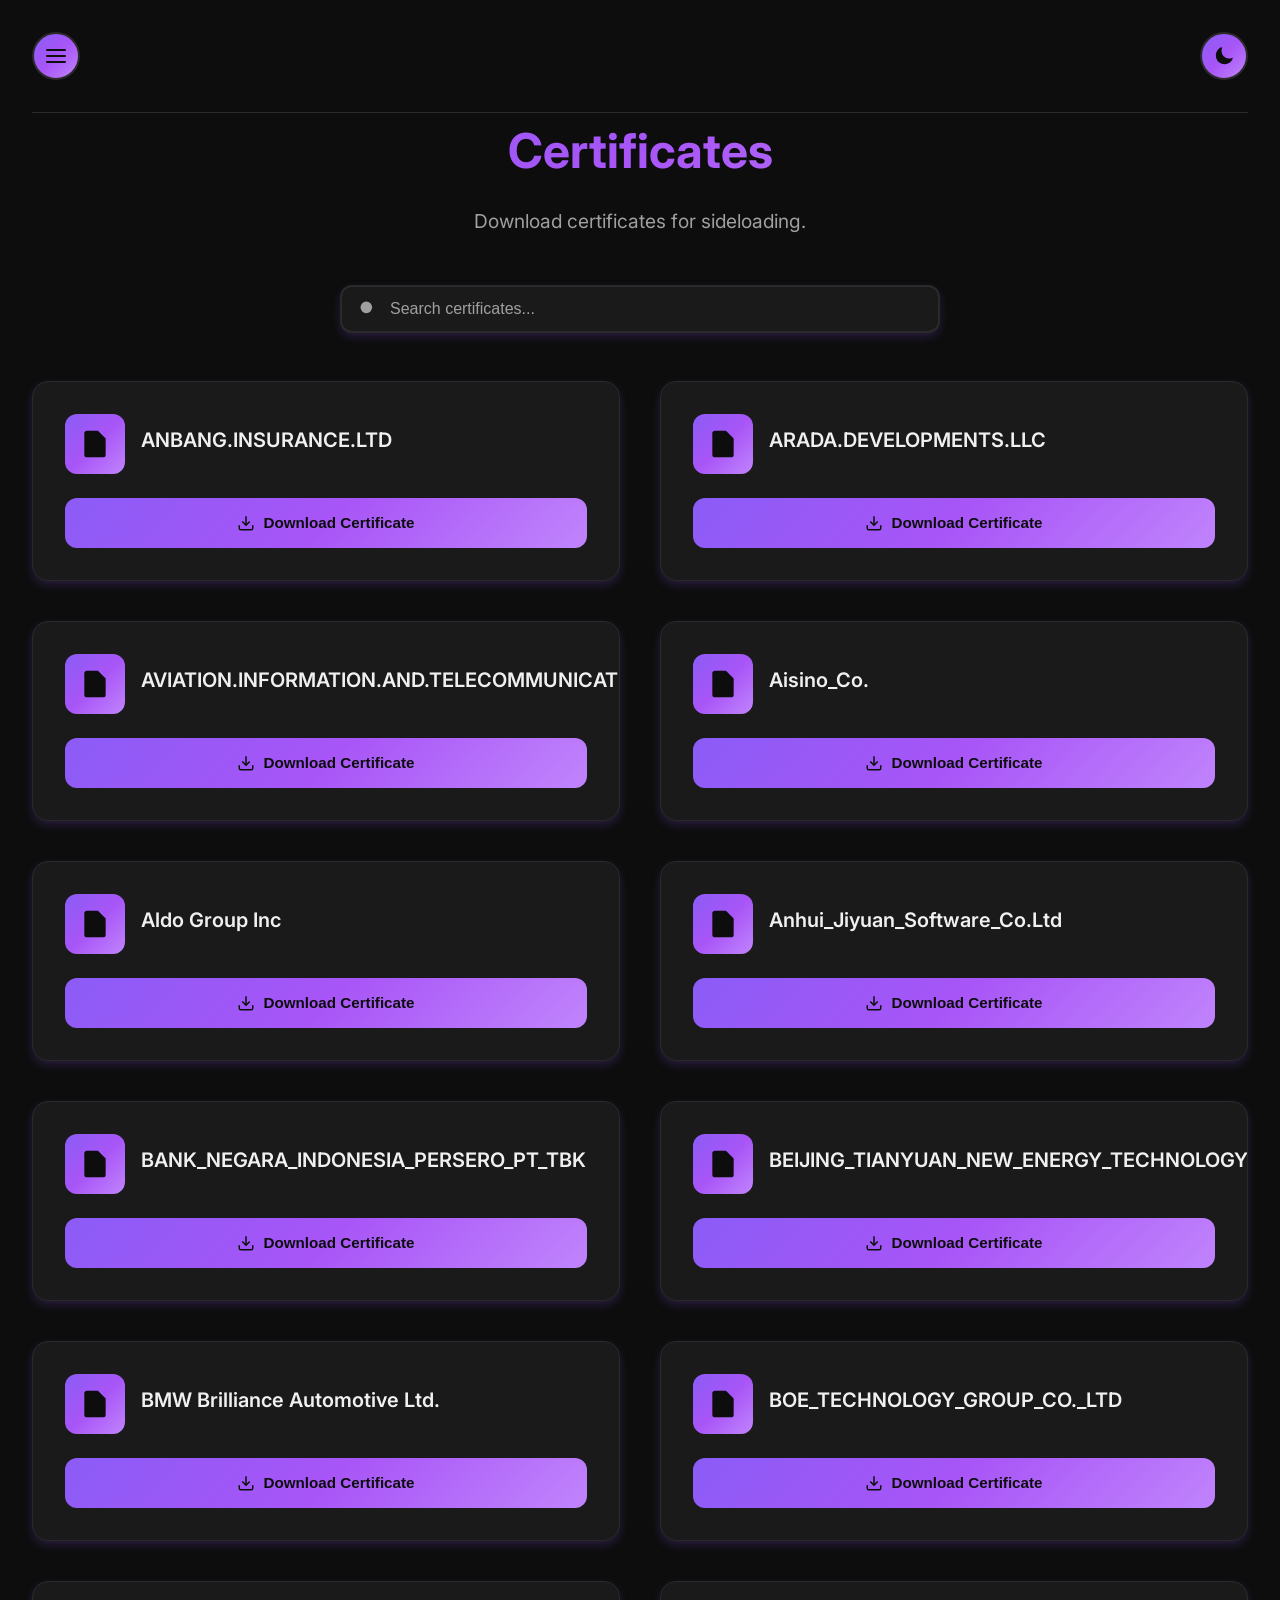
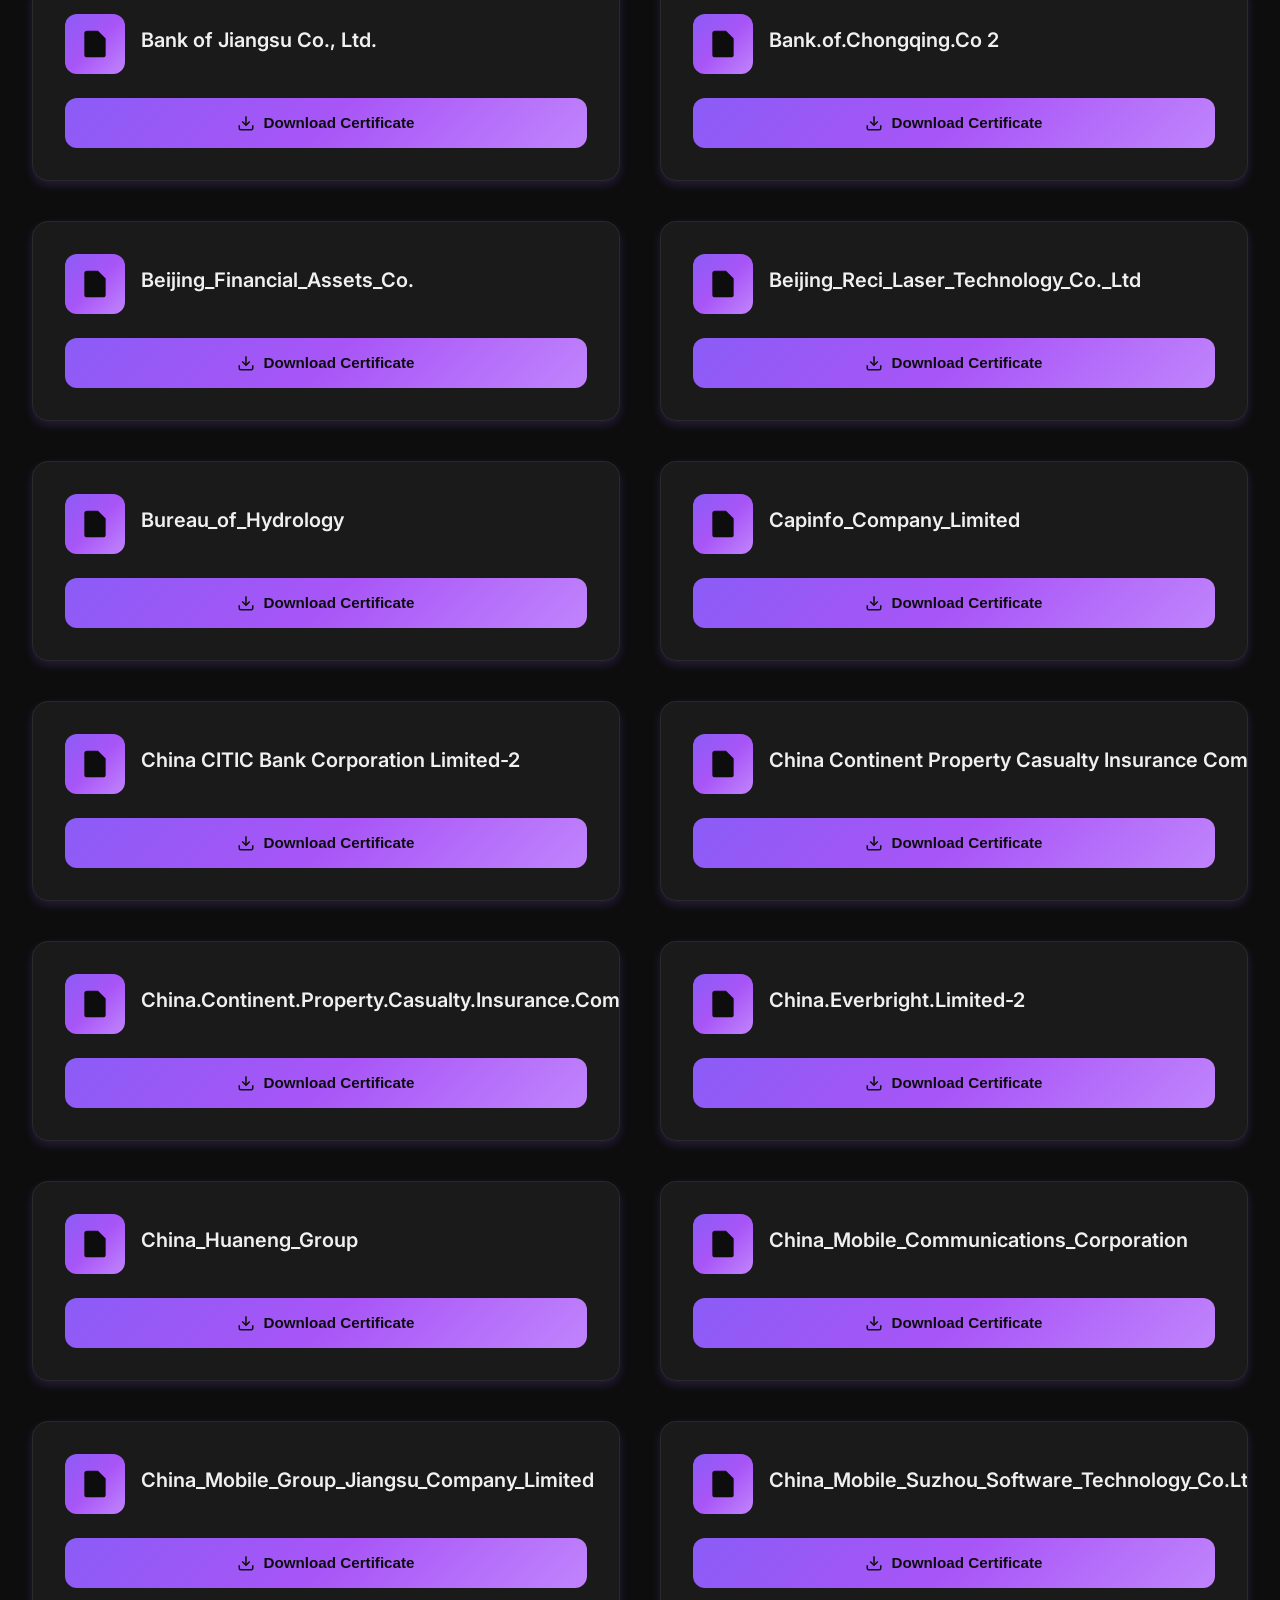
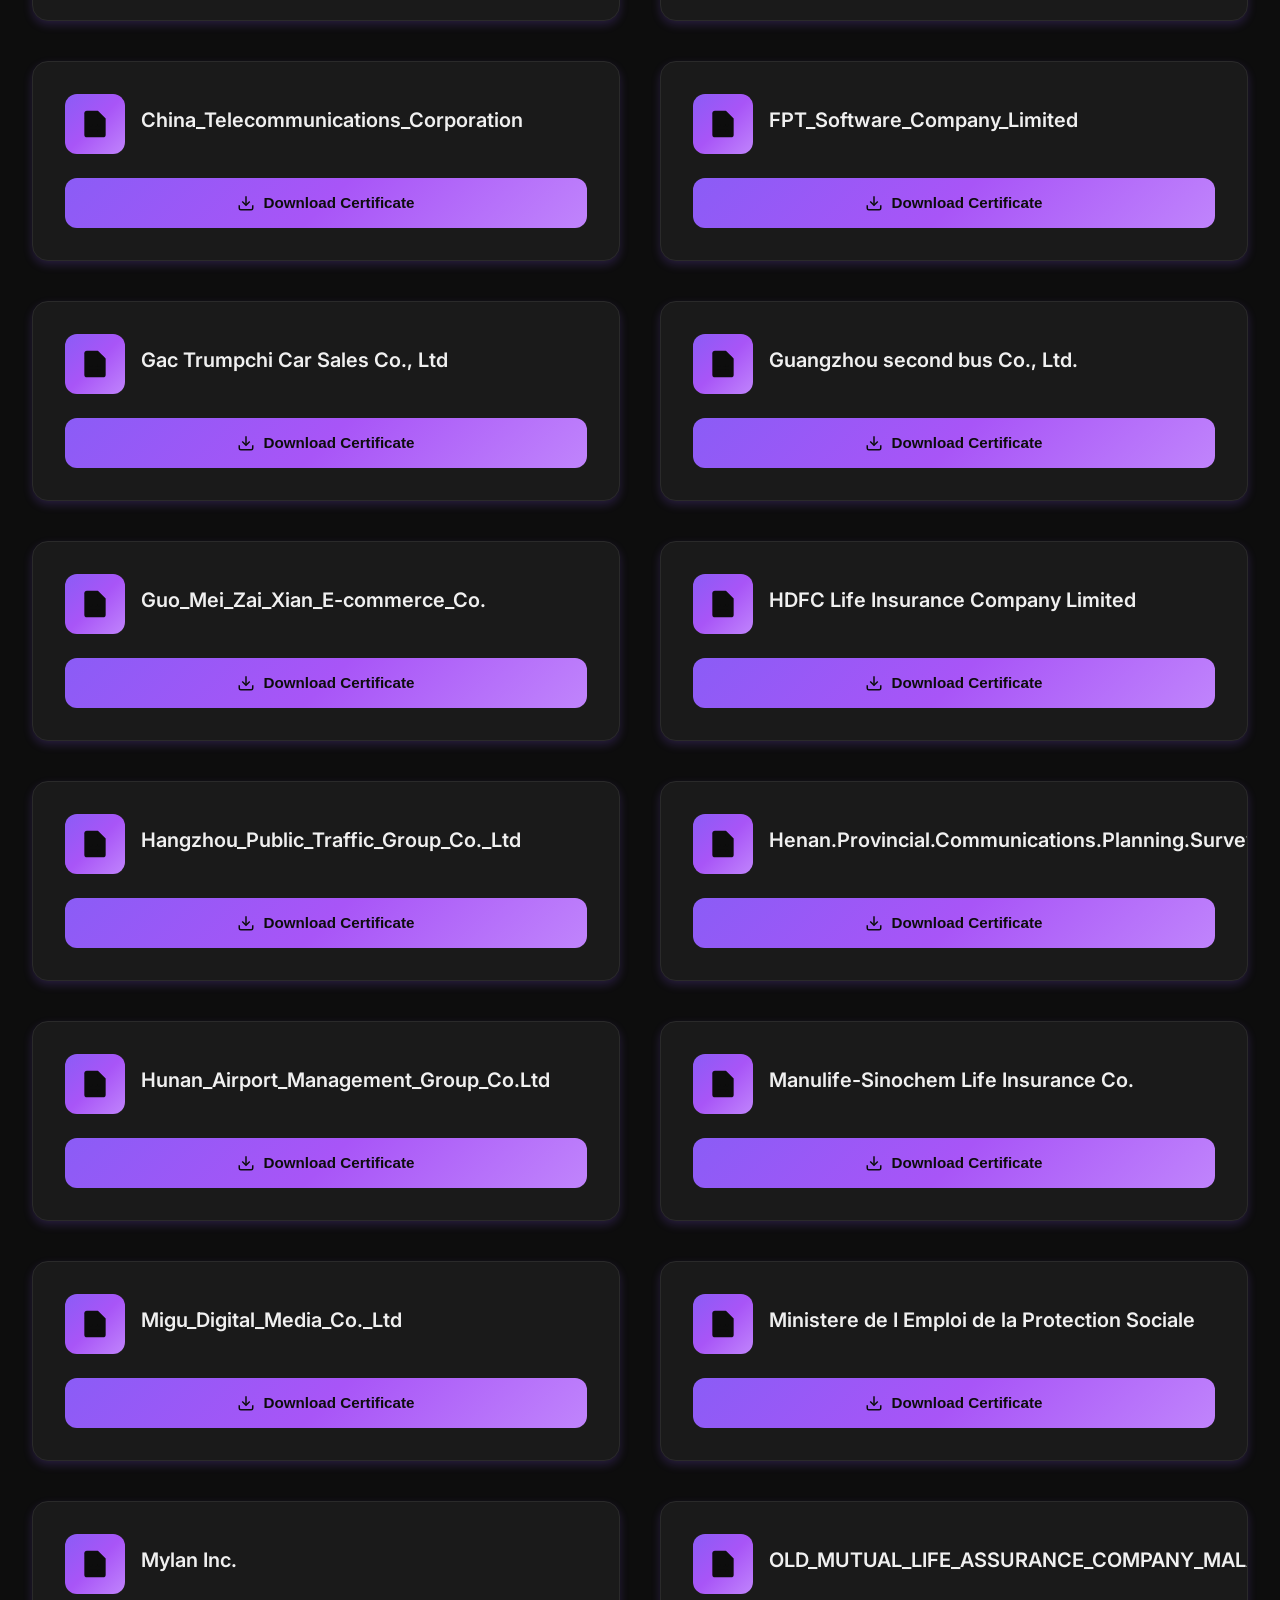
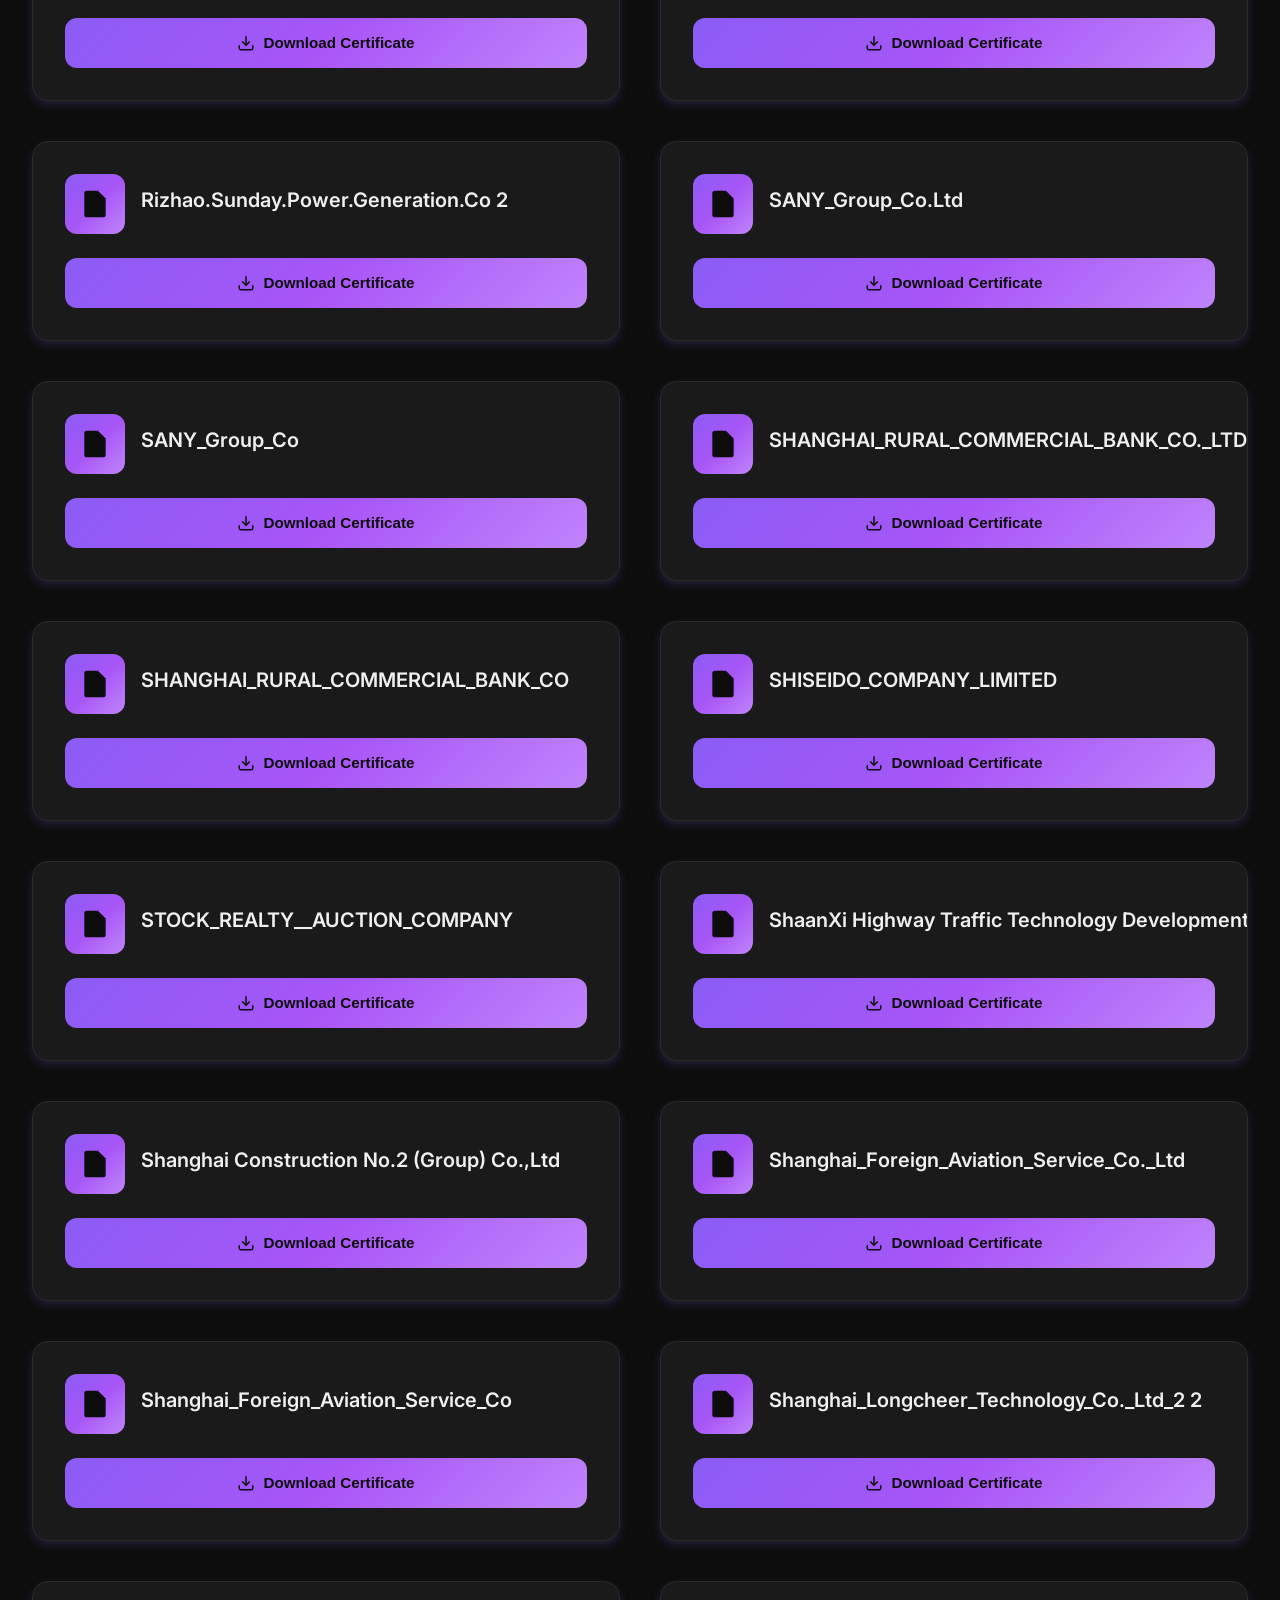
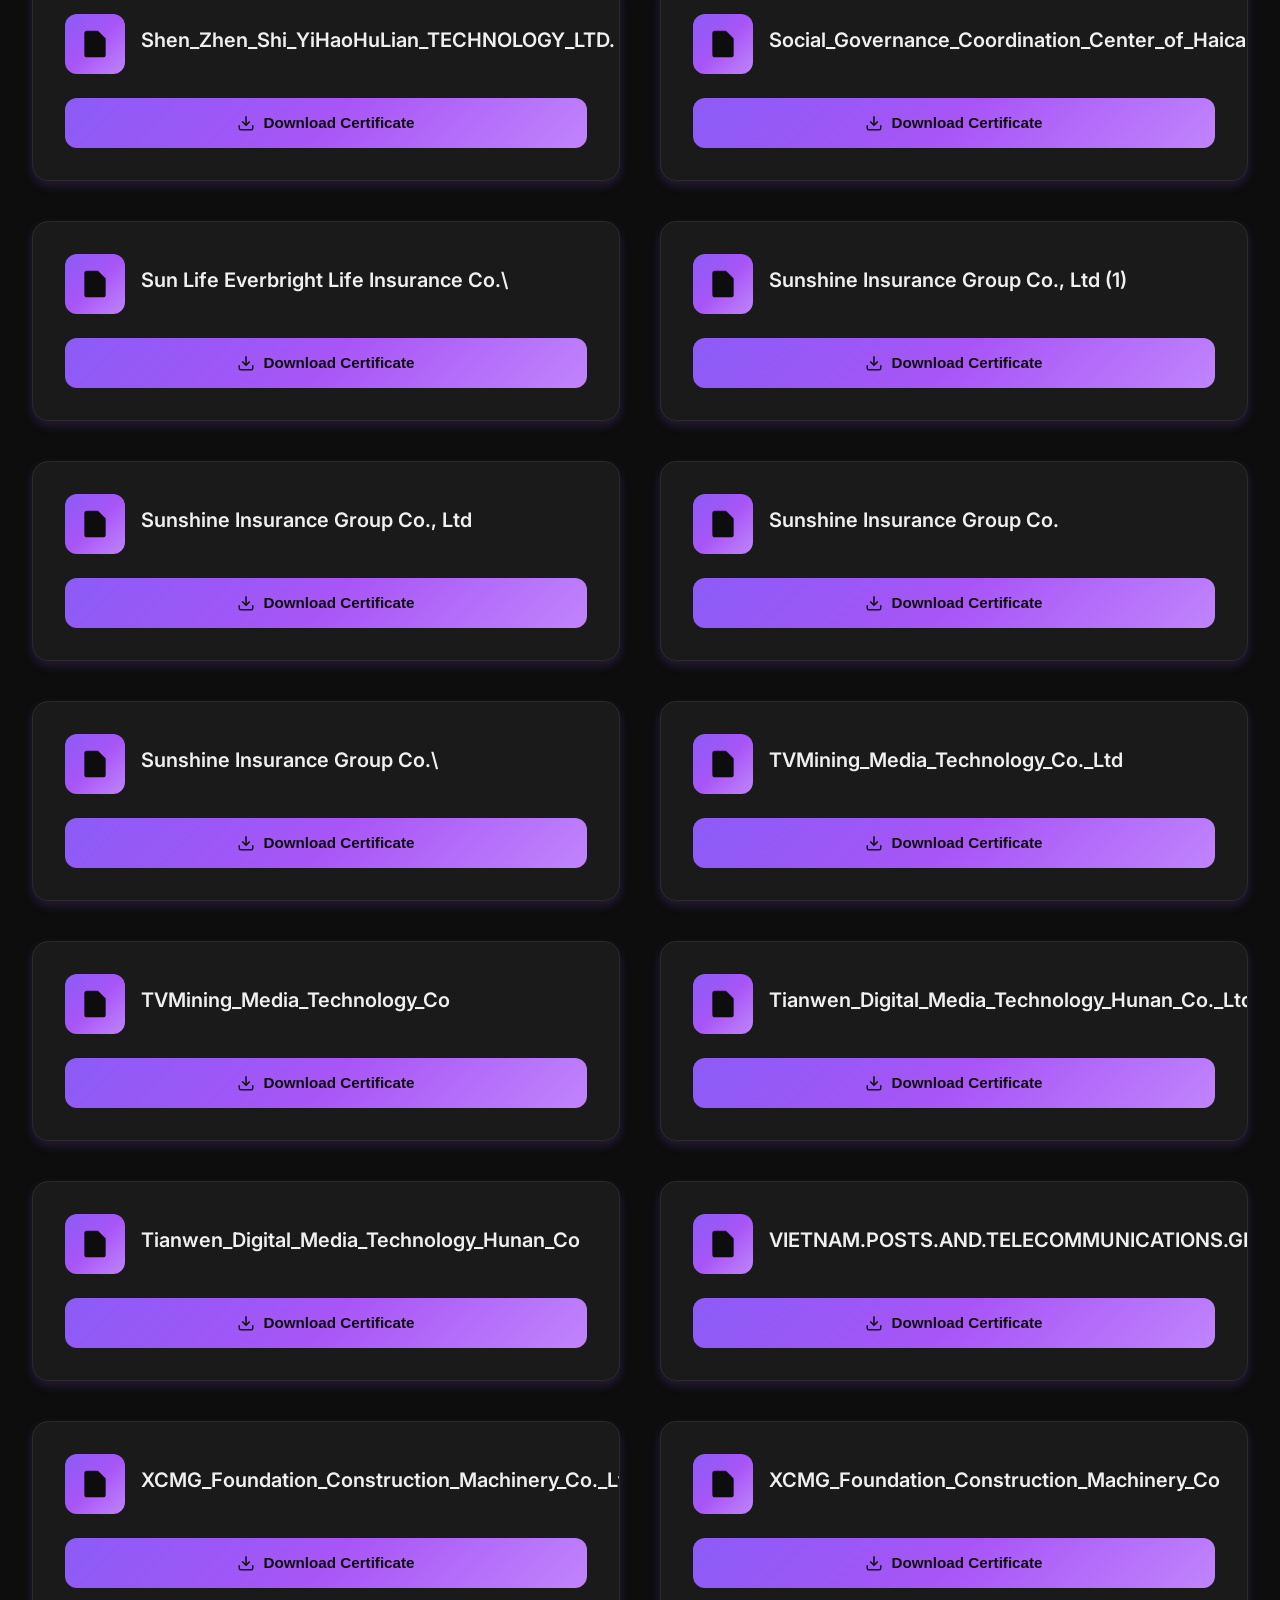
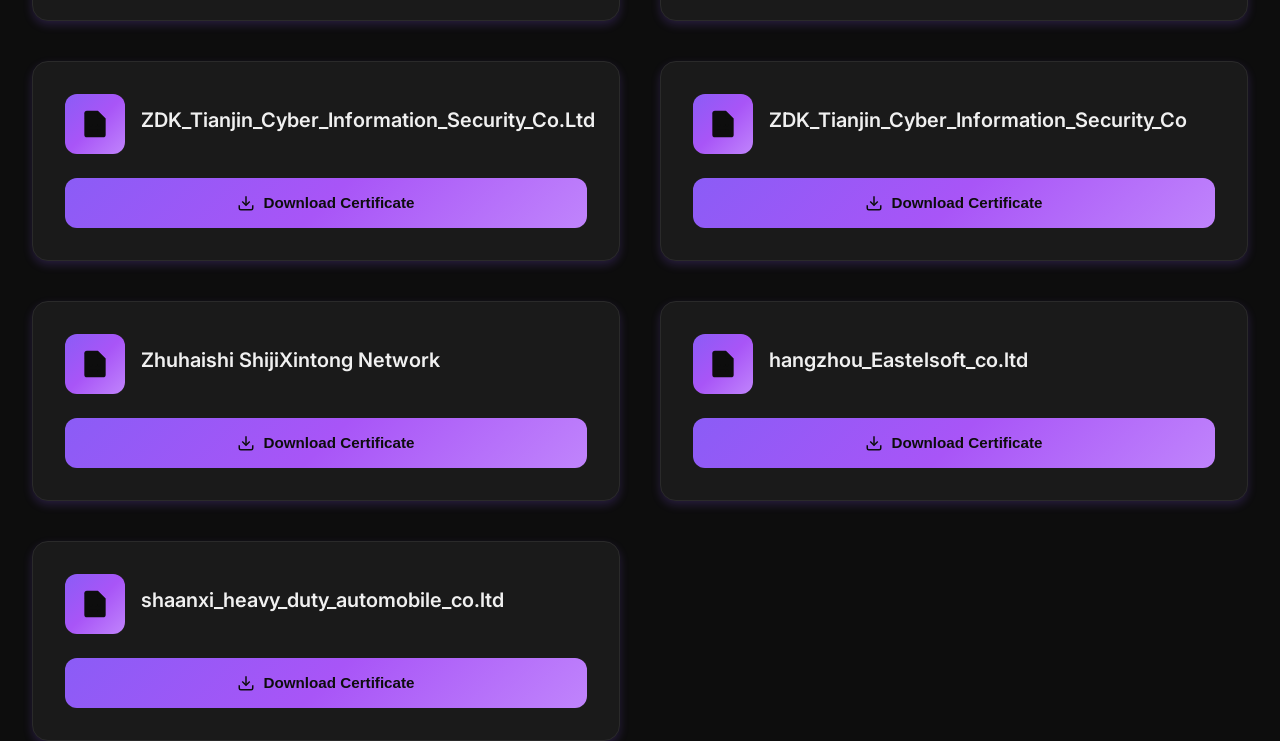
==== commit f0fa88ff: "is this aura?" ====
--- a/certs.html
+++ b/certs.html
@@ -4,7 +4,7 @@
     <meta charset="UTF-8">
     <meta name="viewport" content="width=device-width, initial-scale=1.0">
     <meta property="og:site_name" content="SideLoading.org">
-    <meta name="theme-color" content="#a68c41">
+    <meta name="theme-color" content="#8B5CF6">
     <meta property="og:title" content="Certificates">
     <meta property="og:description" content="Download certificates for sideloading..." />
     <meta property="og:image" content="https://sideloadingdotorg.github.io/Site/images/logo.png">
@@ -50,6 +50,10 @@
                         <li class="sidebar-nav-item"><a href="othersources" class="sidebar-nav-link">Other Sources</a></li>
                         <li class="sidebar-nav-item"><a href="downloads" class="sidebar-nav-link active">Downloads</a></li>
                     </ul>
+                    <h3 class="sidebar-subheading">Other Links</h3>
+                    <ul class="sidebar-nav">
+                        <li class="sidebar-nav-item"><a href="https://buy.sideloading.org" class="sidebar-nav-link" target="_blank">Shop</a></li>
+                    </ul>
                 </nav>
             </div>
         </div>
--- a/css/general.css
+++ b/css/general.css
@@ -1,25 +1,29 @@
 :root {
-    --primary-color: #FFFFFF;
-    --primary-hover: #cccccc;
+    --primary-color: #8B5CF6;
+    --primary-hover: #7C3AED;
+    --primary-gradient: linear-gradient(135deg, #8B5CF6 0%, #A855F7 50%, #C084FC 100%);
+    --primary-gradient-hover: linear-gradient(135deg, #7C3AED 0%, #9333EA 50%, #A855F7 100%);
     --bg-primary: #0D0D0D;
     --bg-secondary: #1a1a1a;
     --text-primary: #f0f0f0;
     --text-secondary: #a0a0a0;
     --border-color: #2a2a2a;
-    --shadow: 0 4px 10px rgba(0, 0, 0, 0.2);
+    --shadow: 0 4px 10px rgba(139, 92, 246, 0.2);
     --sidebar-width: 300px;
     --blur-amount: 8px;
 }
 
 [data-theme="light"] {
-    --primary-color: #0D0D0D;
-    --primary-hover: #333333;
+    --primary-color: #7C3AED;
+    --primary-hover: #6D28D9;
+    --primary-gradient: linear-gradient(135deg, #7C3AED 0%, #8B5CF6 50%, #A855F7 100%);
+    --primary-gradient-hover: linear-gradient(135deg, #6D28D9 0%, #7C3AED 50%, #8B5CF6 100%);
     --bg-primary: #ffffff;
     --bg-secondary: #f5f5f5;
     --text-primary: #1a1a1a;
     --text-secondary: #555555;
     --border-color: #e0e0e0;
-    --shadow: 0 4px 6px -1px rgba(0, 0, 0, 0.1), 0 2px 4px -1px rgba(0, 0, 0, 0.06);
+    --shadow: 0 4px 6px -1px rgba(124, 58, 237, 0.1), 0 2px 4px -1px rgba(124, 58, 237, 0.06);
 }
 
 * {
@@ -79,7 +83,7 @@
 }
 
 .theme-toggle {
-    background: none;
+    background: var(--primary-gradient);
     border: 2px solid var(--border-color);
     border-radius: 50%;
     width: 48px;
@@ -89,10 +93,11 @@
     align-items: center;
     justify-content: center;
     transition: all 0.3s ease;
-    background-color: var(--bg-secondary);
+    text-decoration: none;
 }
 
 .theme-toggle:hover {
+    background: var(--primary-gradient-hover);
     border-color: var(--primary-color);
     transform: scale(1.05);
 }
@@ -100,7 +105,7 @@
 .theme-toggle svg {
     width: 20px;
     height: 20px;
-    fill: var(--text-primary);
+    fill: var(--bg-primary);
     transition: transform 0.3s ease;
 }
 
@@ -109,7 +114,7 @@
 }
 
 .hamburger-menu {
-    background: none;
+    background: var(--primary-gradient);
     border: 2px solid var(--border-color);
     border-radius: 50%;
     width: 48px;
@@ -120,25 +125,27 @@
     align-items: center;
     justify-content: center;
     transition: all 0.3s ease;
-    background-color: var(--bg-secondary);
     gap: 4px;
     position: relative;
     z-index: 1001;
+    text-decoration: none;
 }
 
 .hamburger-menu:hover {
+    background: var(--primary-gradient-hover);
     border-color: var(--primary-color);
     transform: scale(1.05);
 }
 
 .hamburger-menu.active {
+    background: var(--primary-gradient-hover);
     border-color: var(--primary-color);
 }
 
 .hamburger-line {
     width: 20px;
     height: 2px;
-    background-color: var(--text-primary);
+    background-color: var(--bg-primary);
     border-radius: 1px;
     transition: all 0.3s ease;
 }
@@ -194,6 +201,7 @@
     padding: 8px;
     border-radius: 8px;
     transition: background-color 0.3s ease;
+    text-decoration: none;
 }
 
 .sidebar-close:hover {
@@ -213,6 +221,20 @@
 .sidebar-nav {
     list-style: none;
     margin-bottom: 2rem;
+}
+
+.sidebar-content nav .sidebar-nav:first-of-type {
+    margin-bottom: 0.5rem;
+}
+
+.sidebar-subheading {
+    font-size: 1rem;
+    font-weight: 600;
+    color: var(--text-secondary);
+    margin: 1rem 0 0.5rem 0;
+    padding: 0;
+    text-transform: lowercase;
+    letter-spacing: 0.5px;
 }
 
 .sidebar-nav-item {
@@ -230,12 +252,12 @@
 }
 
 .sidebar-nav-link:hover {
-    background-color: var(--bg-secondary);
-    color: var(--primary-color);
+    background: var(--bg-secondary);
+    color: var(--text-primary);
 }
 
 .sidebar-nav-link.active {
-    background-color: var(--primary-color);
+    background: var(--primary-gradient);
     color: var(--bg-primary);
 }
 
@@ -281,6 +303,28 @@
 
 @media (min-width: 1200px) {
     .container {
-        padding: 0 3rem;
-    }
-}+        max-width: 1600px;
+    }
+}
+
+.footer {
+    text-align: center;
+    padding: 2rem 0;
+    margin-top: 3rem;
+    border-top: 1px solid var(--border-color);
+    color: var(--text-secondary);
+    font-size: 0.9rem;
+    font-weight: 500;
+}
+
+.footer p {
+    margin: 0;
+}
+
+@media (max-width: 768px) {
+    .footer {
+        padding: 1.5rem 0;
+        margin-top: 2rem;
+        font-size: 0.85rem;
+    }
+}
--- a/css/certs.css
+++ b/css/certs.css
@@ -1,7 +1,10 @@
 .page-title {
     font-size: 2.5rem;
     font-weight: 700;
-    color: var(--text-primary);
+    background: var(--primary-gradient);
+    -webkit-background-clip: text;
+    -webkit-text-fill-color: transparent;
+    background-clip: text;
     margin-bottom: 1rem;
     text-align: center;
 }
@@ -35,7 +38,7 @@
 
 .search-wrapper:focus-within {
     border-color: var(--primary-color);
-    box-shadow: 0 0 0 3px rgba(166, 140, 65, 0.1);
+    box-shadow: 0 0 0 3px rgba(139, 92, 246, 0.1);
 }
 
 .search-icon {
@@ -72,6 +75,7 @@
     display: flex;
     align-items: center;
     justify-content: center;
+    text-decoration: none;
 }
 
 .clear-search-btn:hover {
@@ -94,7 +98,10 @@
 
 .search-results-info span {
     font-weight: 600;
-    color: var(--primary-color);
+    background: var(--primary-gradient);
+    -webkit-background-clip: text;
+    -webkit-text-fill-color: transparent;
+    background-clip: text;
 }
 
 .certs-grid {
@@ -130,7 +137,7 @@
     left: 0;
     right: 0;
     height: 4px;
-    background: linear-gradient(90deg, var(--primary-color), var(--primary-hover));
+    background: var(--primary-gradient);
     transform: scaleX(0);
     transition: transform 0.3s ease;
 }
@@ -149,7 +156,7 @@
 .cert-icon {
     width: 60px;
     height: 60px;
-    background: var(--primary-color);
+    background: var(--primary-gradient);
     border-radius: 12px;
     display: flex;
     align-items: center;
@@ -215,7 +222,7 @@
 }
 
 .cert-type {
-    background: var(--primary-color);
+    background: var(--primary-gradient);
     color: var(--bg-primary);
     padding: 0.25rem 0.75rem;
     border-radius: 20px;
@@ -242,7 +249,7 @@
     justify-content: center;
     gap: 0.5rem;
     padding: 1rem;
-    background: var(--primary-color);
+    background: var(--primary-gradient);
     color: var(--bg-primary);
     border: none;
     border-radius: 12px;
@@ -254,9 +261,9 @@
 }
 
 .cert-download-btn:hover {
-    background: var(--primary-hover);
+    background: var(--primary-gradient-hover);
     transform: translateY(-1px);
-    box-shadow: 0 4px 12px rgba(0, 0, 0, 0.2);
+    box-shadow: 0 4px 12px rgba(139, 92, 246, 0.3);
 }
 
 .cert-download-btn svg {
@@ -280,8 +287,9 @@
     width: 40px;
     height: 40px;
     border: 3px solid var(--border-color);
-    border-top: 3px solid var(--primary-color);
+    border-top: 3px solid transparent;
     border-radius: 50%;
+    background: conic-gradient(from 0deg, var(--primary-gradient));
     animation: spin 1s linear infinite;
     margin-bottom: 1rem;
 }
@@ -324,7 +332,7 @@
 }
 
 .retry-btn {
-    background: var(--primary-color);
+    background: var(--primary-gradient);
     color: var(--bg-primary);
     border: none;
     padding: 0.75rem 1.5rem;
@@ -332,10 +340,11 @@
     font-weight: 600;
     cursor: pointer;
     transition: all 0.3s ease;
+    text-decoration: none;
 }
 
 .retry-btn:hover {
-    background: var(--primary-hover);
+    background: var(--primary-gradient-hover);
 }
 
 .no-results {
